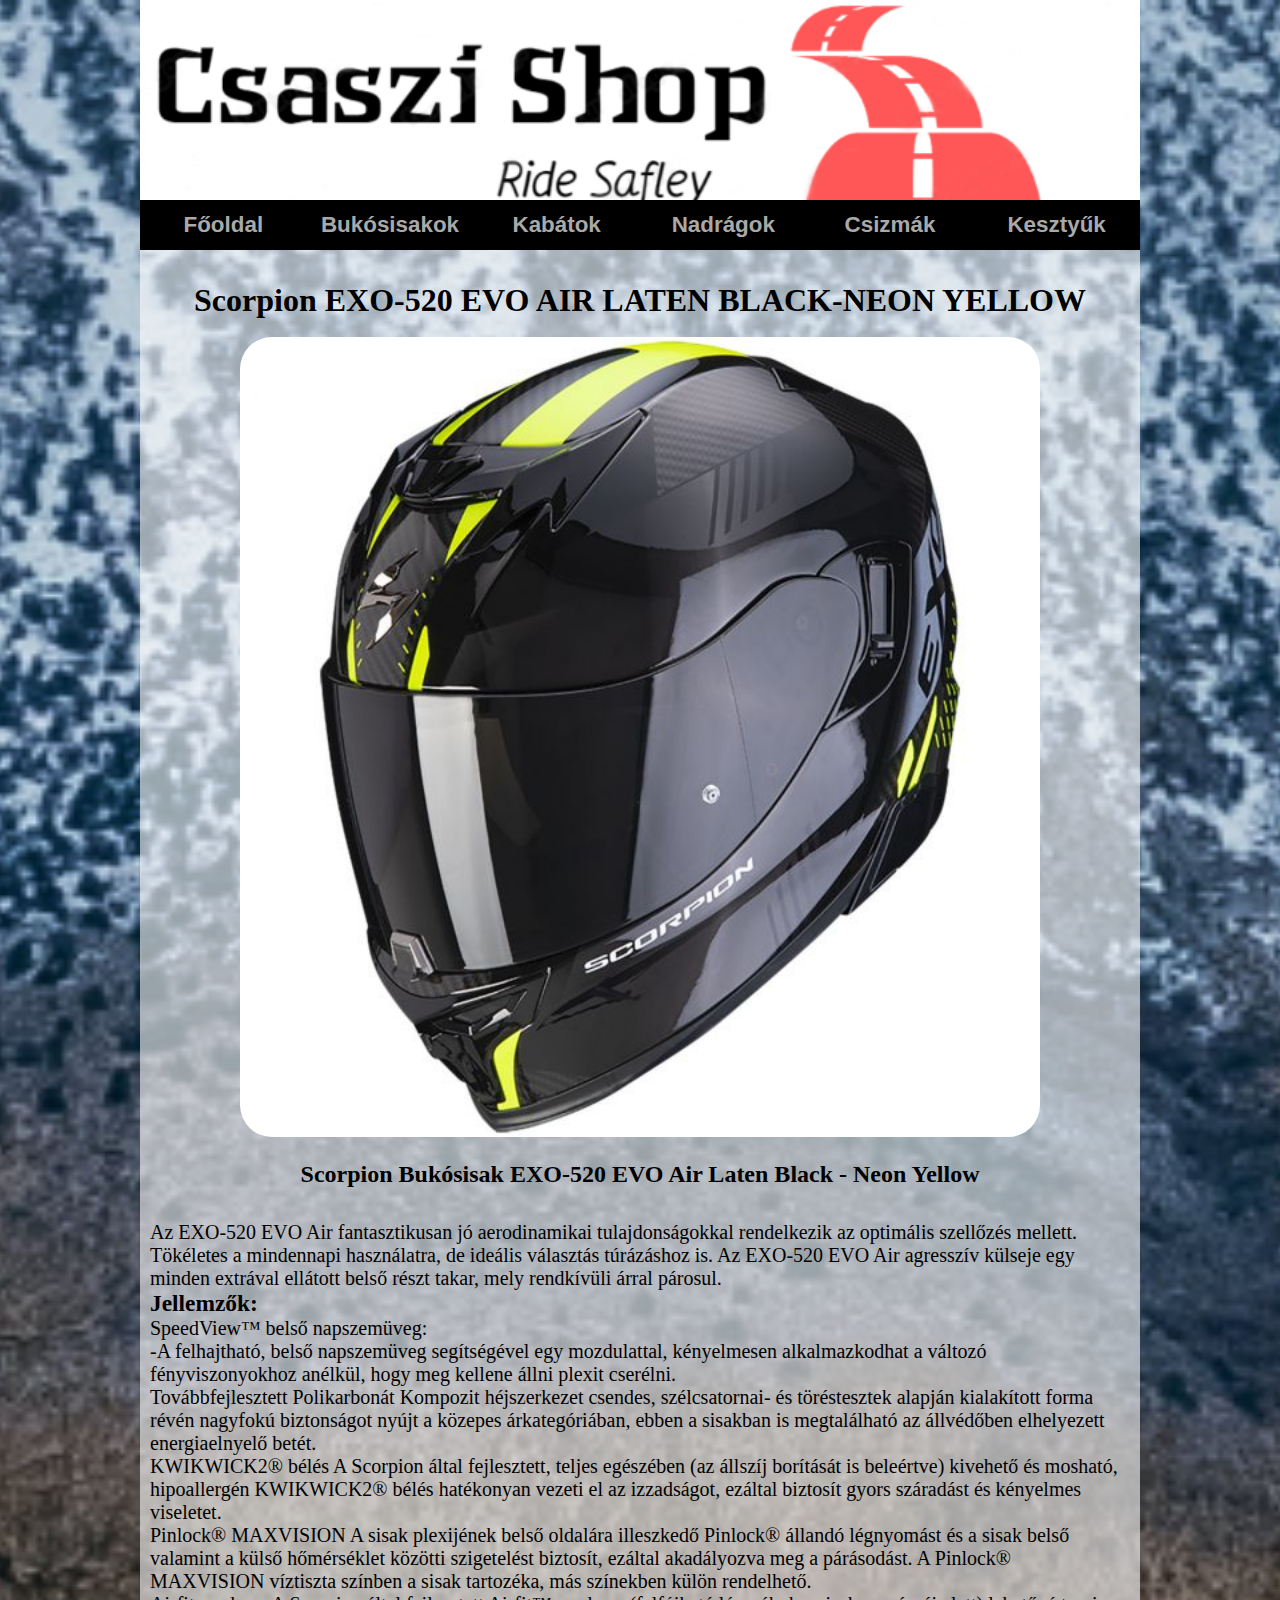
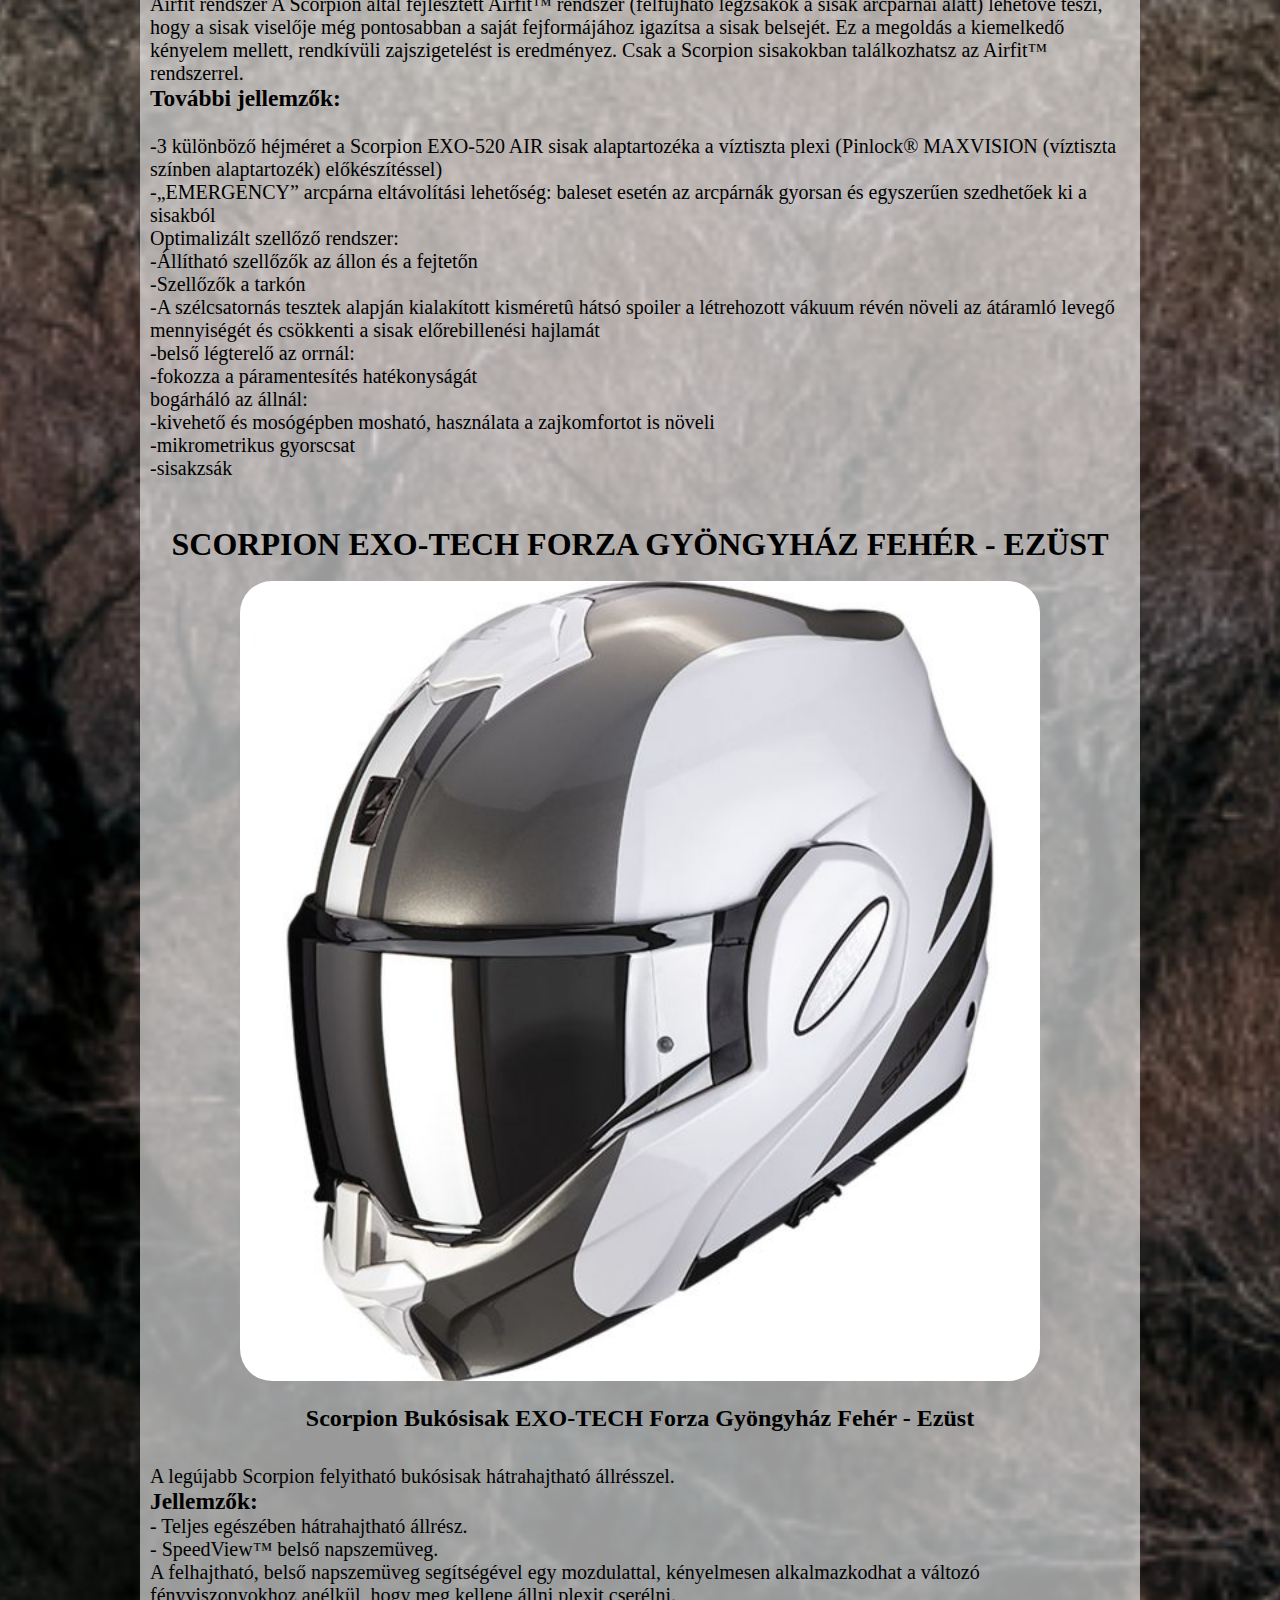
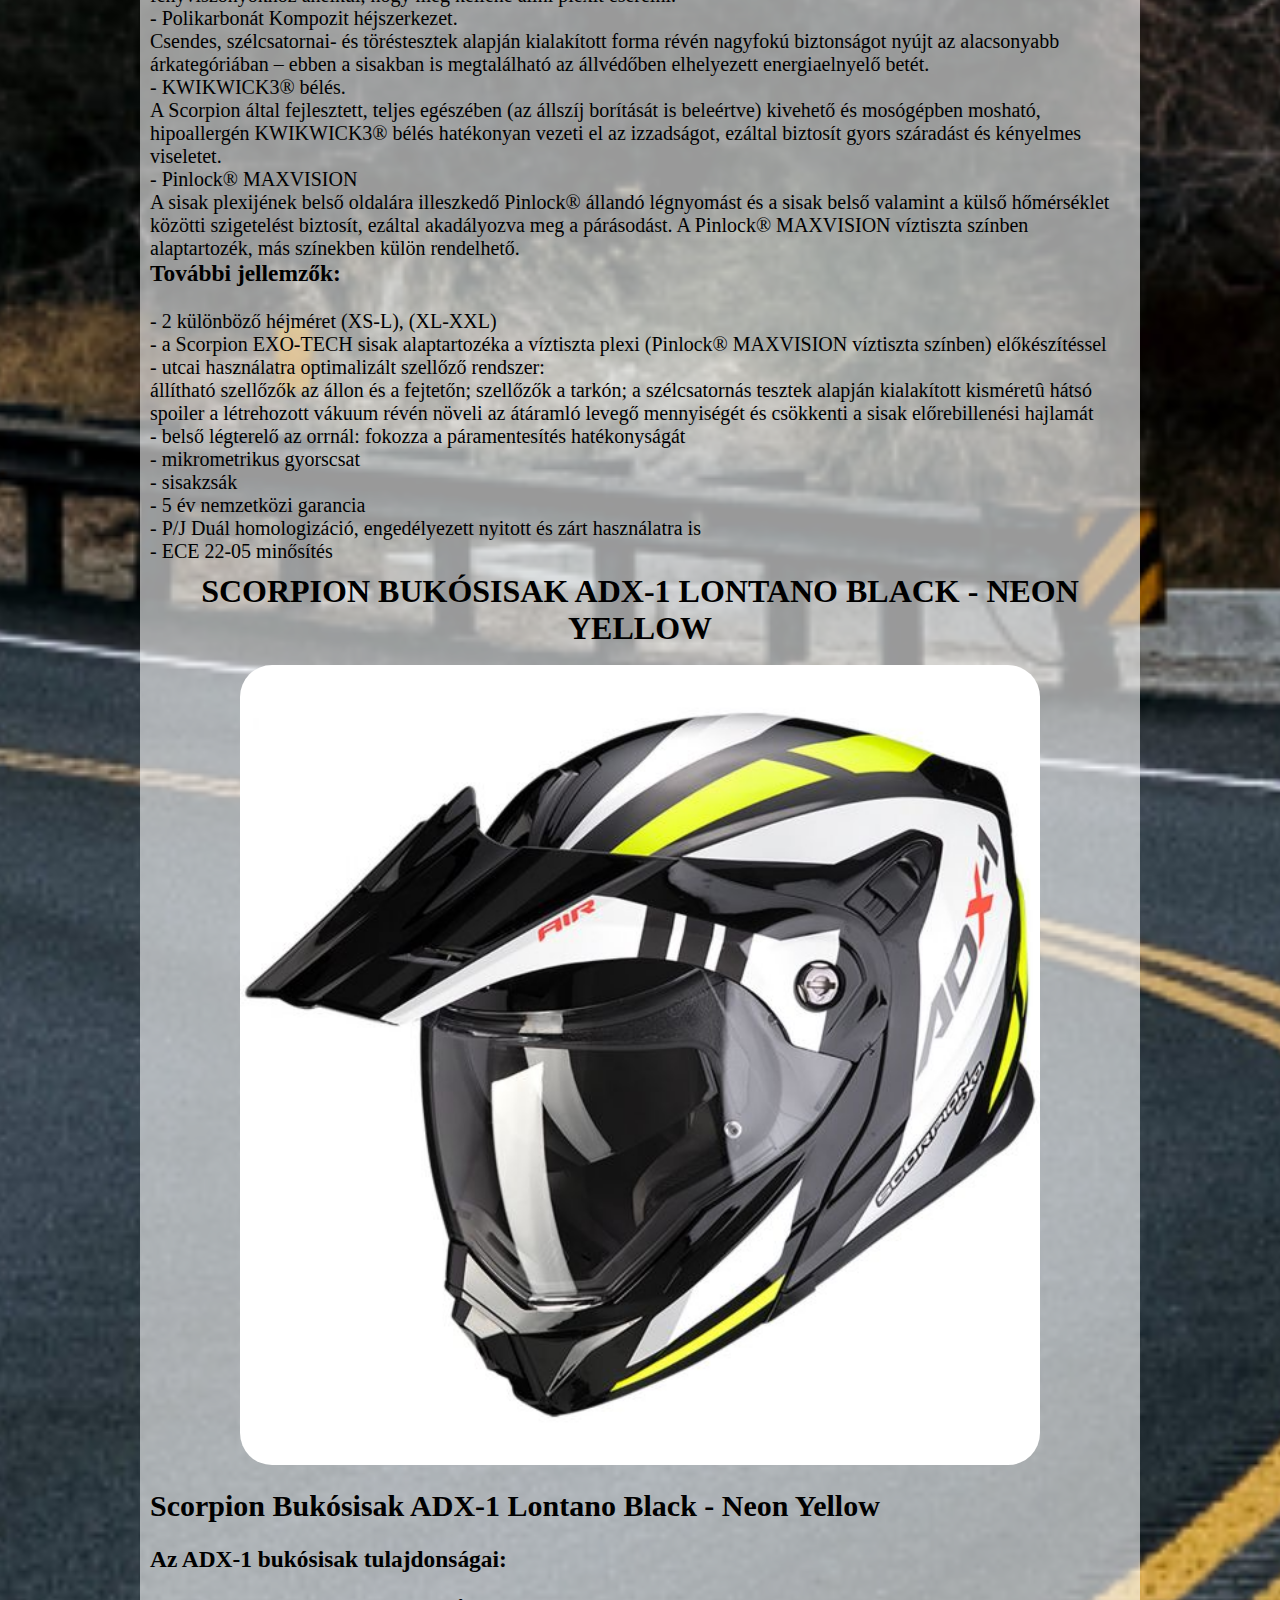
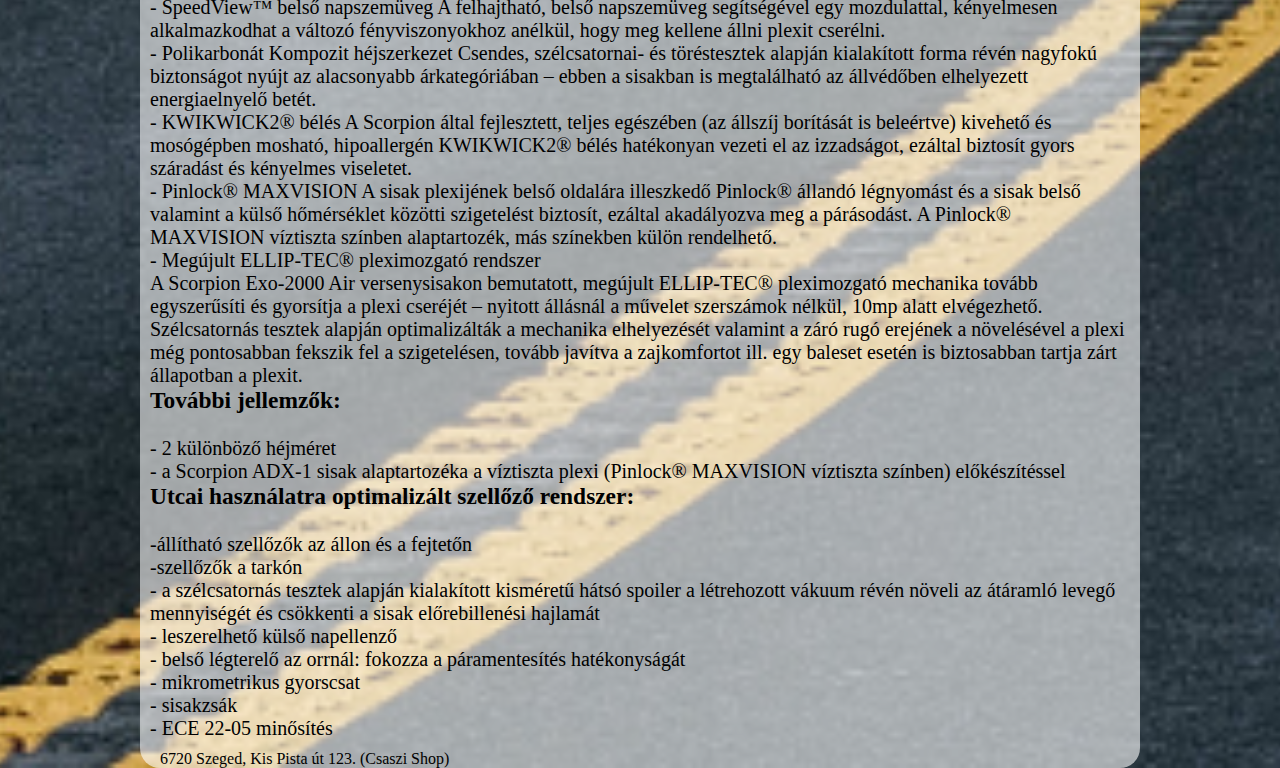
==== bukosisak.html @ 69a8b59b "Motoros ruházat_1" ====
<!DOCTYPE html>
<html lang="hu">
  <head>
    <link rel="stylesheet" href="style.css" />
    <meta charset="UTF-8" />
    <meta name="viewport" content="width=device-width, initial-scale=1.0" />
    <title>Csaszi Shop</title>
  </head>
  <header></header>
  <body>
    <main>
      <nav>
        <ul>
          <li><a href="index.html">Főoldal</a></li>
          <li><a href="bukosisak.html">Bukósisakok</a></li>
          <li><a href="kabat.html">Kabátok</a></li>
          <li><a href="nadrag.html">Nadrágok</a></li>
          <li><a href="csizma.html">Csizmák</a></li>
          <li><a href="kesztyu.html">Kesztyűk</a></li>
        </ul>
      </nav>

      <h1>Scorpion EXO-520 EVO AIR LATEN BLACK-NEON YELLOW</h1>
      <br />
      <img src="image/Scorpion exo-520 buko.jpg" alt="" class="exo520" />
      <h2>Scorpion Bukósisak EXO-520 EVO Air Laten Black - Neon Yellow</h2>
      <div class="buko1">
        <br />
        Az EXO-520 EVO Air fantasztikusan jó aerodinamikai tulajdonságokkal
        rendelkezik az optimális szellőzés mellett. Tökéletes a mindennapi
        használatra, de ideális választás túrázáshoz is. Az EXO-520 EVO Air
        agresszív külseje egy minden extrával ellátott belső részt takar, mely
        rendkívüli árral párosul.
        <h3>Jellemzők:</h3>
        SpeedView™ belső napszemüveg: <br />
        -A felhajtható, belső napszemüveg segítségével egy mozdulattal,
        kényelmesen alkalmazkodhat a változó fényviszonyokhoz anélkül, hogy meg
        kellene állni plexit cserélni.
        <br />
        Továbbfejlesztett Polikarbonát Kompozit héjszerkezet csendes,
        szélcsatornai- és töréstesztek alapján kialakított forma révén nagyfokú
        biztonságot nyújt a közepes árkategóriában, ebben a sisakban is
        megtalálható az állvédőben elhelyezett energiaelnyelő betét.
        <br />
        KWIKWICK2® bélés A Scorpion által fejlesztett, teljes egészében (az
        állszíj borítását is beleértve) kivehető és mosható, hipoallergén
        KWIKWICK2® bélés hatékonyan vezeti el az izzadságot, ezáltal biztosít
        gyors száradást és kényelmes viseletet.
        <br />
        Pinlock® MAXVISION A sisak plexijének belső oldalára illeszkedő Pinlock®
        állandó légnyomást és a sisak belső valamint a külső hőmérséklet közötti
        szigetelést biztosít, ezáltal akadályozva meg a párásodást. A Pinlock®
        MAXVISION víztiszta színben a sisak tartozéka, más színekben külön
        rendelhető.
        <br />
        Airfit rendszer A Scorpion által fejlesztett Airfit™ rendszer
        (felfújható légzsákok a sisak arcpárnái alatt) lehetővé teszi, hogy a
        sisak viselője még pontosabban a saját fejformájához igazítsa a sisak
        belsejét. Ez a megoldás a kiemelkedő kényelem mellett, rendkívüli
        zajszigetelést is eredményez. Csak a Scorpion sisakokban találkozhatsz
        az Airfit™ rendszerrel.
        <br />
        <h3>További jellemzők:</h3>
        <br />
        -3 különböző héjméret a Scorpion EXO-520 AIR sisak alaptartozéka a
        víztiszta plexi (Pinlock® MAXVISION (víztiszta színben alaptartozék)
        előkészítéssel)
        <br />
        -„EMERGENCY” arcpárna eltávolítási lehetőség: baleset esetén az
        arcpárnák gyorsan és egyszerűen szedhetőek ki a sisakból
        <br />
        Optimalizált szellőző rendszer: <br />
        -Állítható szellőzők az állon és a fejtetőn <br />
        -Szellőzők a tarkón <br />
        -A szélcsatornás tesztek alapján kialakított kisméretû hátsó spoiler a
        létrehozott vákuum révén növeli az átáramló levegő mennyiségét és
        csökkenti a sisak előrebillenési hajlamát <br />
        -belső légterelő az orrnál: <br />
        -fokozza a páramentesítés hatékonyságát <br />
        bogárháló az állnál: <br />
        -kivehető és mosógépben mosható, használata a zajkomfortot is növeli
        <br />
        -mikrometrikus gyorscsat
        <br />
        -sisakzsák
      </div>
      <br /><br />

      <h1>SCORPION EXO-TECH FORZA GYÖNGYHÁZ FEHÉR - EZÜST</h1>
      <br />
      <img
        src="image/Scorpion exo-tech forza buko.jpg"
        alt=""
        class="exo-tech"
      />
      <h2>Scorpion Bukósisak EXO-TECH Forza Gyöngyház Fehér - Ezüst</h2>
      <div class="buko2">
        <br />
        A legújabb Scorpion felyitható bukósisak hátrahajtható állrésszel.
        <h3>Jellemzők:</h3>
        - Teljes egészében hátrahajtható állrész.
        <br />
        - SpeedView™ belső napszemüveg.
        <br />
        A felhajtható, belső napszemüveg segítségével egy mozdulattal,
        kényelmesen alkalmazkodhat a változó fényviszonyokhoz anélkül, hogy meg
        kellene állni plexit cserélni.
        <br />
        - Polikarbonát Kompozit héjszerkezet.
        <br />
        Csendes, szélcsatornai- és töréstesztek alapján kialakított forma révén
        nagyfokú biztonságot nyújt az alacsonyabb árkategóriában – ebben a
        sisakban is megtalálható az állvédőben elhelyezett energiaelnyelő betét.
        <br />
        - KWIKWICK3® bélés.
        <br />
        A Scorpion által fejlesztett, teljes egészében (az állszíj borítását is
        beleértve) kivehető és mosógépben mosható, hipoallergén KWIKWICK3® bélés
        hatékonyan vezeti el az izzadságot, ezáltal biztosít gyors száradást és
        kényelmes viseletet.
        <br />
        - Pinlock® MAXVISION
        <br />
        A sisak plexijének belső oldalára illeszkedő Pinlock® állandó légnyomást
        és a sisak belső valamint a külső hőmérséklet közötti szigetelést
        biztosít, ezáltal akadályozva meg a párásodást. A Pinlock® MAXVISION
        víztiszta színben alaptartozék, más színekben külön rendelhető.
        <br />
        <h3>További jellemzők:</h3>
        <br />
        - 2 különböző héjméret (XS-L), (XL-XXL)
        <br />
        - a Scorpion EXO-TECH sisak alaptartozéka a víztiszta plexi (Pinlock®
        MAXVISION víztiszta színben) előkészítéssel
        <br />
        - utcai használatra optimalizált szellőző rendszer:
        <br />
        állítható szellőzők az állon és a fejtetőn; szellőzők a tarkón; a
        szélcsatornás tesztek alapján kialakított kisméretû hátsó spoiler a
        létrehozott vákuum révén növeli az átáramló levegő mennyiségét és
        csökkenti a sisak előrebillenési hajlamát
        <br />
        - belső légterelő az orrnál: fokozza a páramentesítés hatékonyságát
        <br />
        - mikrometrikus gyorscsat
        <br />
        - sisakzsák
        <br />
        - 5 év nemzetközi garancia
        <br />
        - P/J Duál homologizáció, engedélyezett nyitott és zárt használatra is
        <br />
        - ECE 22-05 minősítés
      </div>

      <h1>SCORPION BUKÓSISAK ADX-1 LONTANO BLACK - NEON YELLOW</h1>
      <br />
      <img src="image/Scorpion adx-1 buko.jpg" alt="" class="adx-1" />
      <div class="buko3">
        <h2>Scorpion Bukósisak ADX-1 Lontano Black - Neon Yellow</h2>
        <br />
        <h3>Az ADX-1 bukósisak tulajdonságai:</h3>
        <br />
        - SpeedView™ belső napszemüveg A felhajtható, belső napszemüveg
        segítségével egy mozdulattal, kényelmesen alkalmazkodhat a változó
        fényviszonyokhoz anélkül, hogy meg kellene állni plexit cserélni.
        <br />
        - Polikarbonát Kompozit héjszerkezet Csendes, szélcsatornai- és
        töréstesztek alapján kialakított forma révén nagyfokú biztonságot nyújt
        az alacsonyabb árkategóriában – ebben a sisakban is megtalálható az
        állvédőben elhelyezett energiaelnyelő betét.
        <br />
        - KWIKWICK2® bélés A Scorpion által fejlesztett, teljes egészében (az
        állszíj borítását is beleértve) kivehető és mosógépben mosható,
        hipoallergén KWIKWICK2® bélés hatékonyan vezeti el az izzadságot,
        ezáltal biztosít gyors száradást és kényelmes viseletet.
        <br />
        - Pinlock® MAXVISION A sisak plexijének belső oldalára illeszkedő
        Pinlock® állandó légnyomást és a sisak belső valamint a külső
        hőmérséklet közötti szigetelést biztosít, ezáltal akadályozva meg a
        párásodást. A Pinlock® MAXVISION víztiszta színben alaptartozék, más
        színekben külön rendelhető.
        <br />
        - Megújult ELLIP-TEC® pleximozgató rendszer
        <br />
        A Scorpion Exo-2000 Air versenysisakon bemutatott, megújult ELLIP-TEC®
        pleximozgató mechanika tovább egyszerűsíti és gyorsítja a plexi cseréjét
        – nyitott állásnál a művelet szerszámok nélkül, 10mp alatt elvégezhető.
        Szélcsatornás tesztek alapján optimalizálták a mechanika elhelyezését
        valamint a záró rugó erejének a növelésével a plexi még pontosabban
        fekszik fel a szigetelésen, tovább javítva a zajkomfortot ill. egy
        baleset esetén is biztosabban tartja zárt állapotban a plexit.
        <br />
        <h3>További jellemzők:</h3>
        <br />
        - 2 különböző héjméret
        <br />
        - a Scorpion ADX-1 sisak alaptartozéka a víztiszta plexi (Pinlock®
        MAXVISION víztiszta színben) előkészítéssel
        <br />
        <h3>Utcai használatra optimalizált szellőző rendszer:</h3>
        <br />
        -állítható szellőzők az állon és a fejtetőn
        <br />
        -szellőzők a tarkón
        <br />
        - a szélcsatornás tesztek alapján kialakított kisméretű hátsó spoiler a
        létrehozott vákuum révén növeli az átáramló levegő mennyiségét és
        csökkenti a sisak előrebillenési hajlamát
        <br />
        - leszerelhető külső napellenző
        <br />
        - belső légterelő az orrnál: fokozza a páramentesítés hatékonyságát
        <br />
        - mikrometrikus gyorscsat
        <br />
        - sisakzsák
        <br />
        - ECE 22-05 minősítés
      </div>
    </main>
    <footer>6720 Szeged, Kis Pista út 123. (Csaszi Shop)</footer>
    <script src="script.js"></script>
  </body>
</html>
---- style.css ----
*{
    padding: 0;
    margin: 0;
}

/*Főoldal*/

html{
    background-image: url(image/hatter.jpg);
    background-repeat: no-repeat;
    background-size: cover;
    background-position: center;
    display: block;
}
header{
    background-image: url(image/Logo.png);
    background-repeat: no-repeat;
    background-size: cover;
    background-position: center;
    height: 200px;
    width: 100%;
}
body{
    width: 1000px;
    height: 100%;
    margin: auto;
    background-color: rgba(999, 999, 999, 0.6);
    border-radius: 20px;
}
nav{
    height: 50px;
    background-color: black;
    margin-bottom: 2rem;
}
nav ul{
    list-style: none;
    width: 1000px;
    height: 100%;
    display: flex;
    justify-content: space-around;
    
}
nav ul li{
    display: flex;
    justify-content: center;
    align-items: center;
    width: 166px;
}
nav ul li a{
    color: darkgray;
    font-size: 1.4rem;
    font-weight: bold;
    font-family: 'Franklin Gothic Medium', 'Arial Narrow', Arial, sans-serif;
    text-decoration: none;
}
nav ul li a:hover{
    color: crimson;
    text-decoration: underline;
    font-size: 1.5rem;
}
main{
    text-align: center;
}
div{
    margin: 10px;
    font-size: 20px;
}
.telefon{
    color: red;
}
footer{
    margin: auto 20px;
}

h2{
    margin-top: 20px;
}


/*Szerencse kerék*/
.szerencse{
    height: 25rem;
    display: flex;
    justify-content: center;
}
.kerek{
    display: flex;
    justify-content: center
}


/*Bukósisakok*/
.buko1, .buko2, .buko3{
    display: content;
    text-align: left;
}
.exo520, .exo-tech, .adx-1{
    width: 80%;
    border-radius: 2rem;
}

/*Kabátok*/


/*Nadrágok*/


/*Csizmák*/


/*Kesztyűk*/



/*
@media(max-width:1000px) {
    html{
        max-width: 800px;
    }
}
@media(max-width:500px) {
    html{
        max-width: 400px;
    }
    
}
@media(max-width:300px) {
    html{
        max-width: 250px;
    }
}
*/
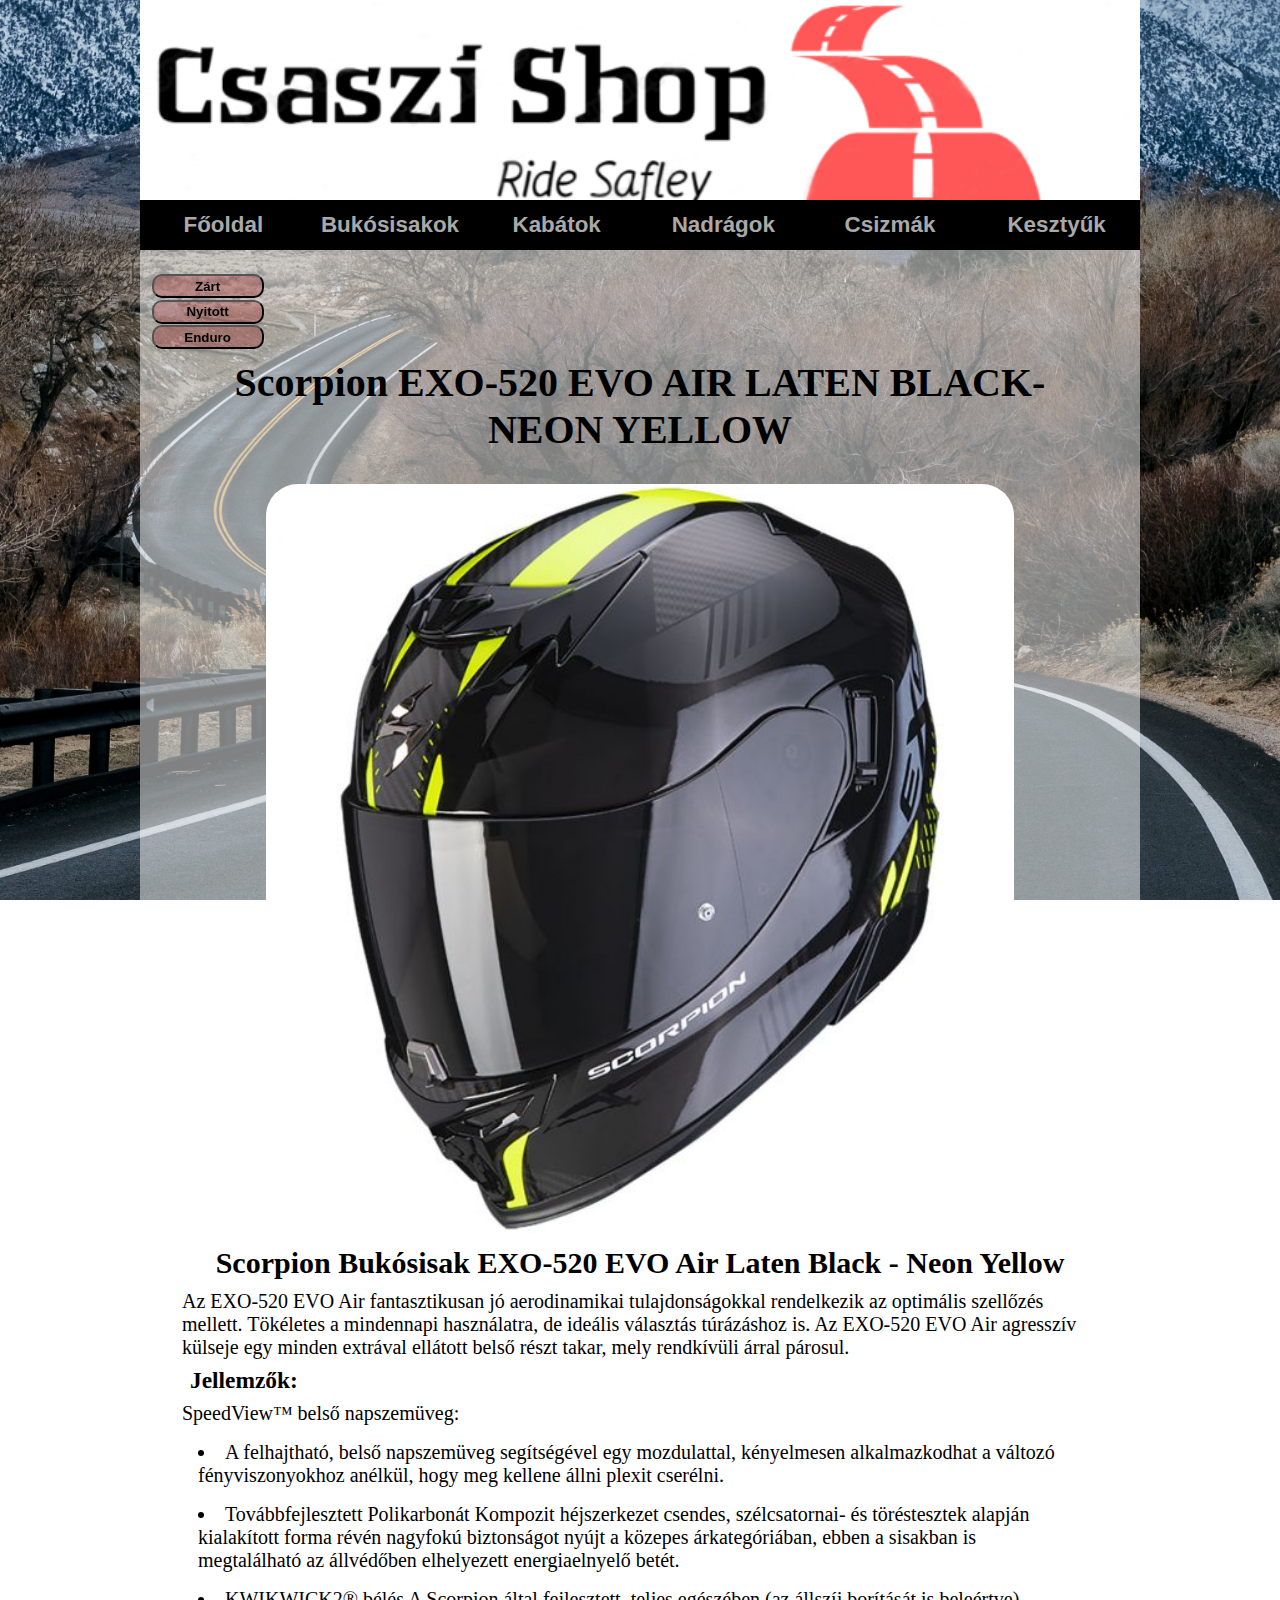
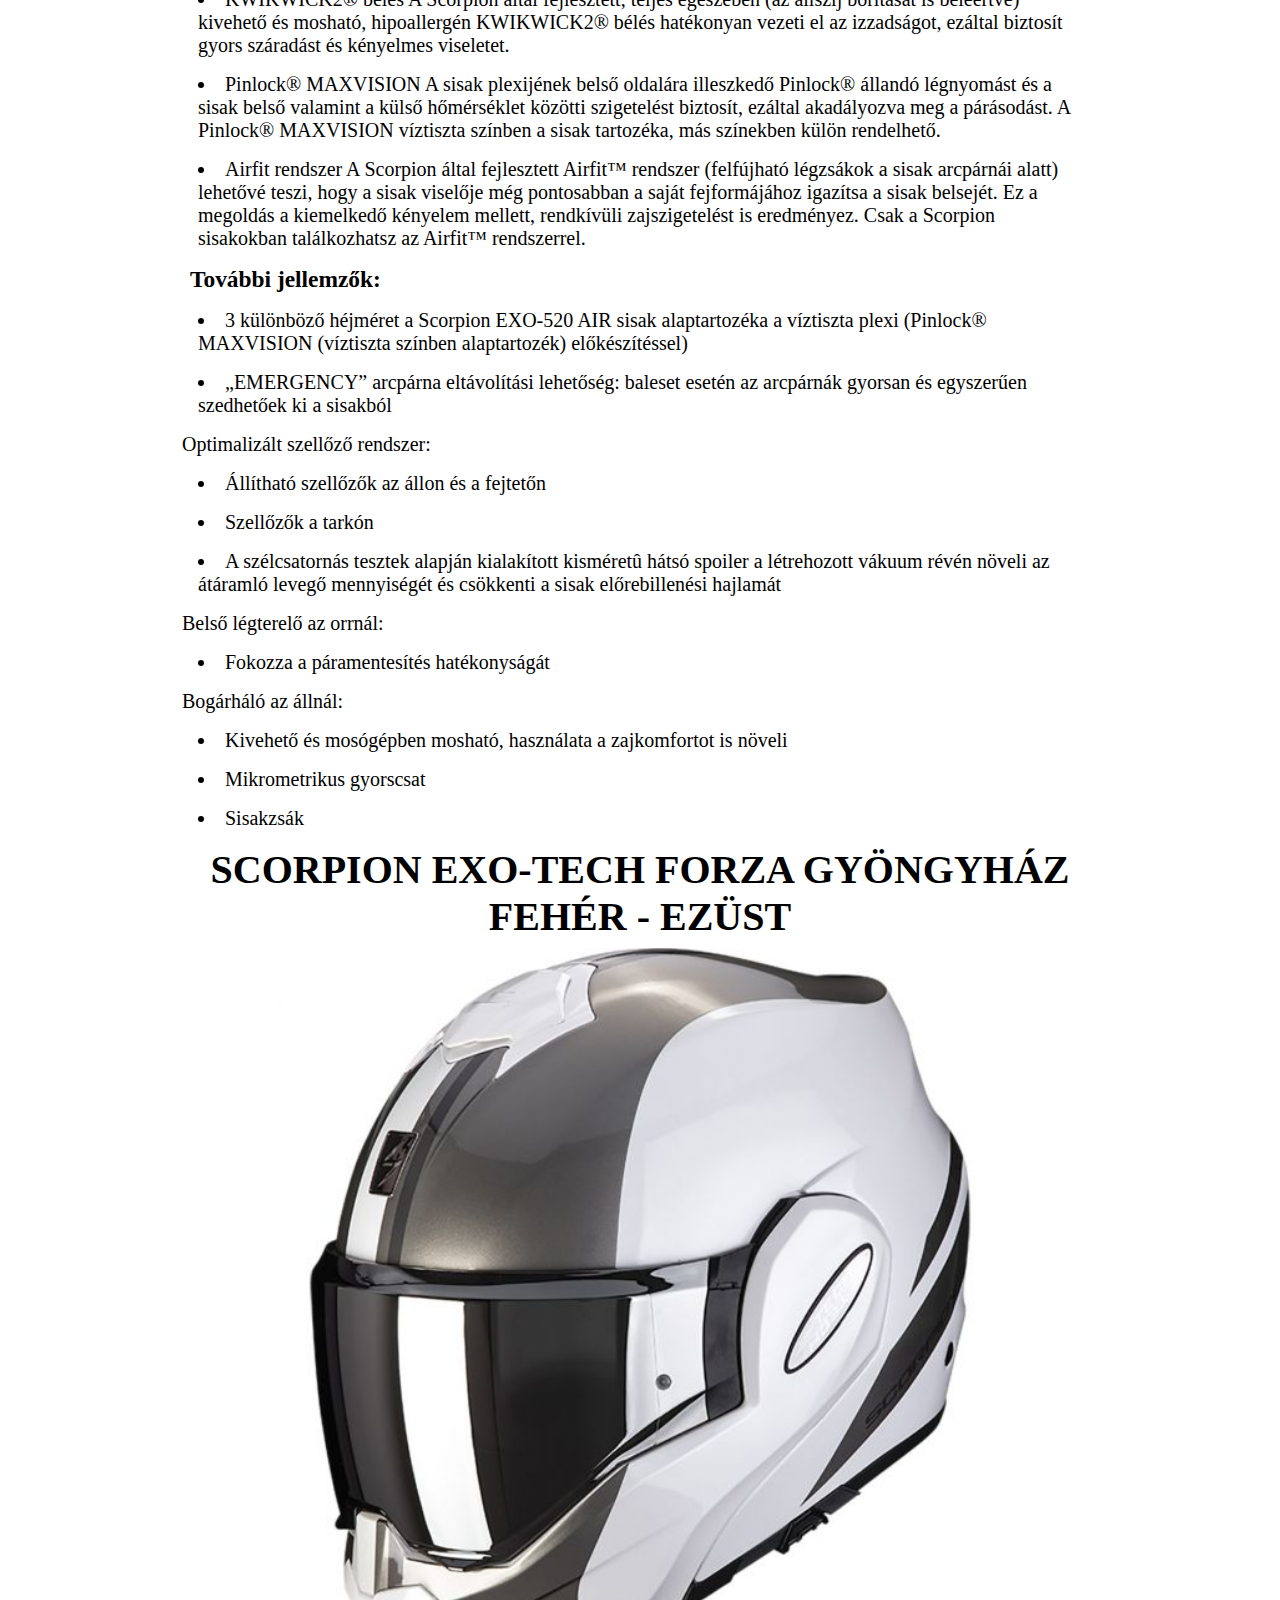
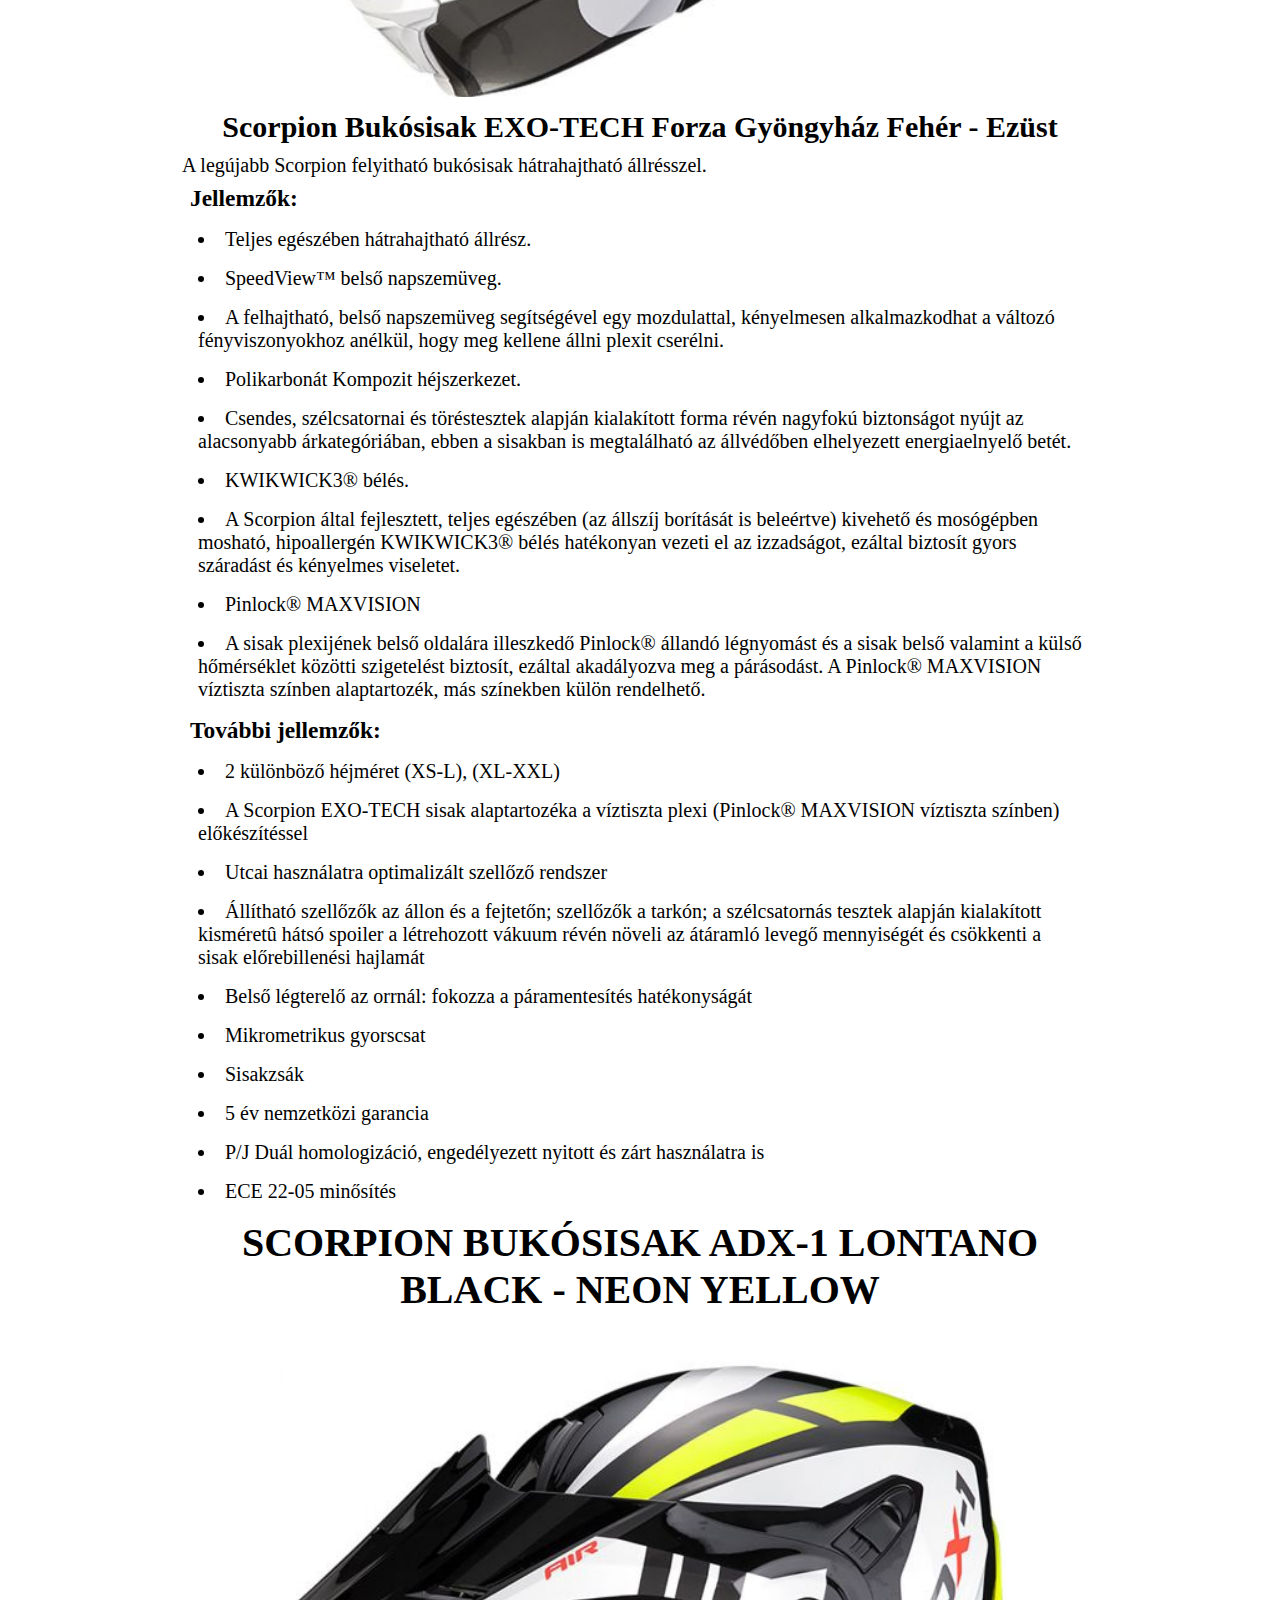
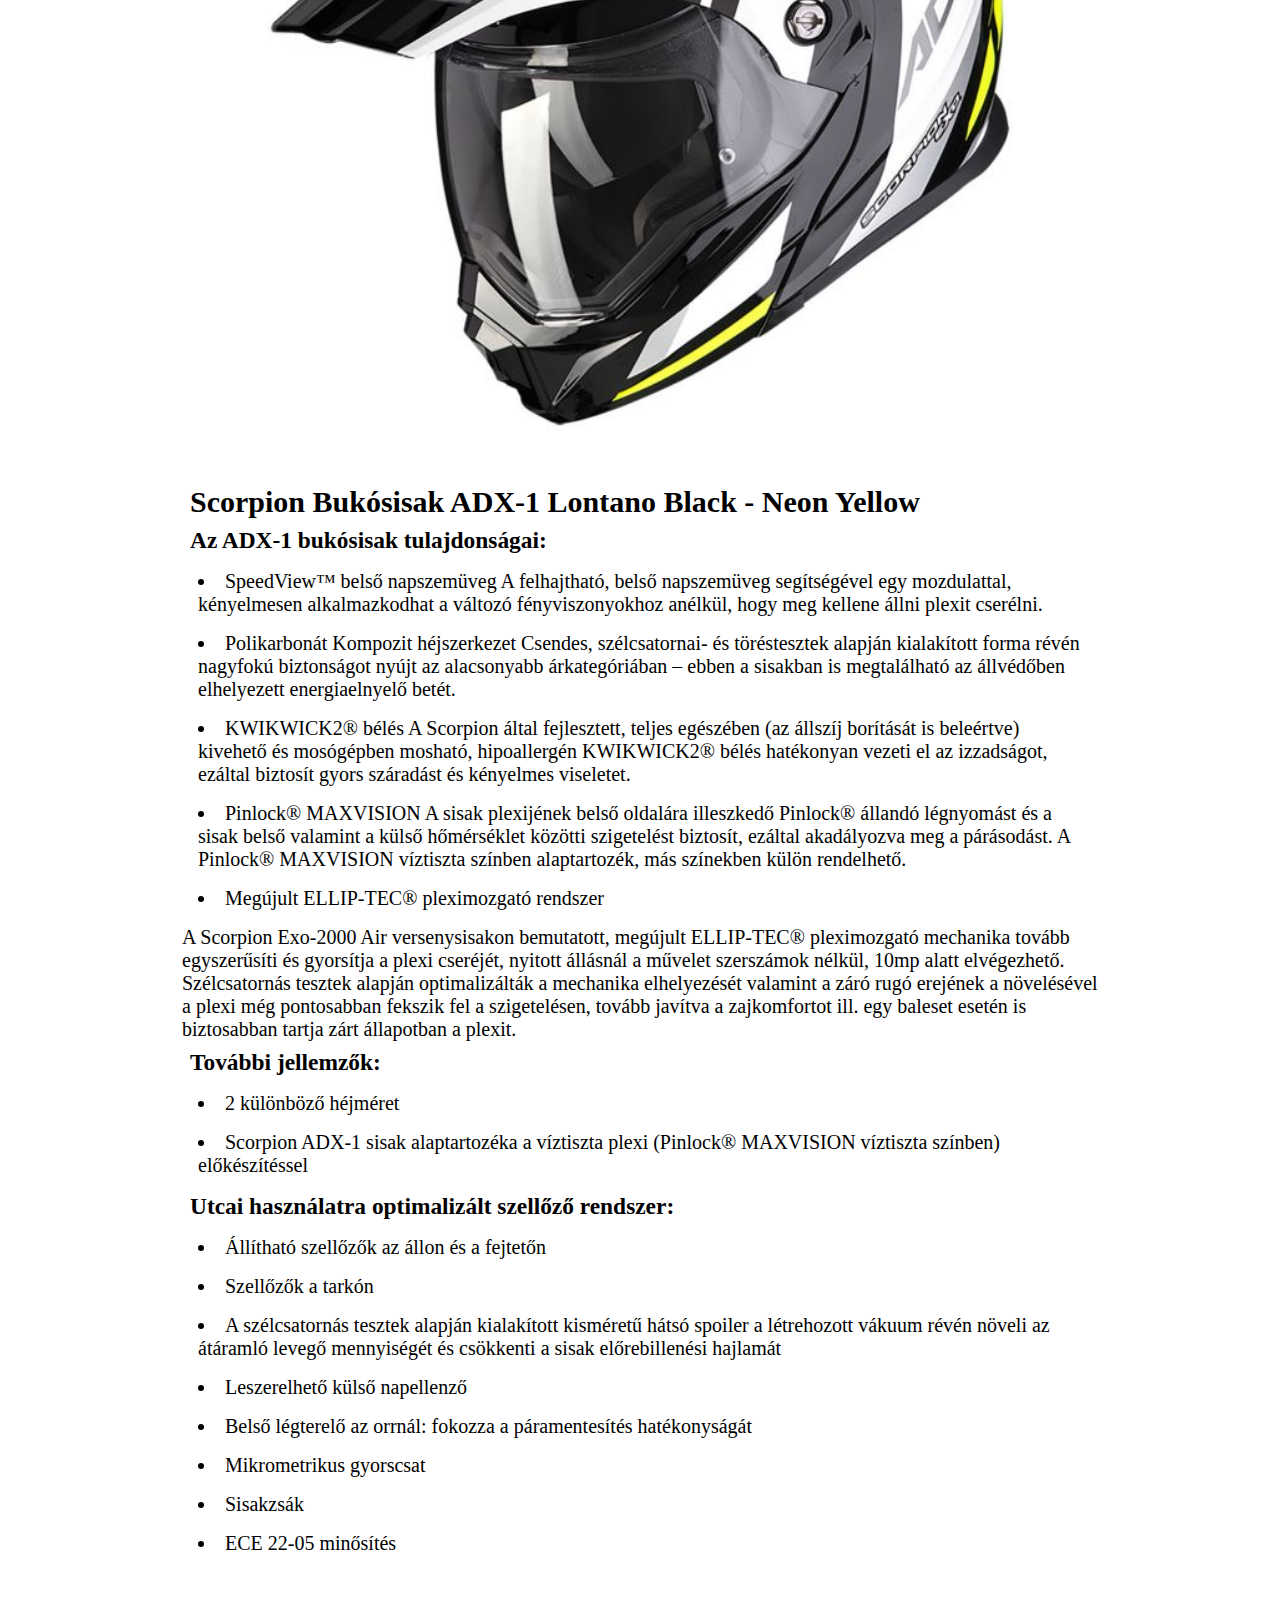
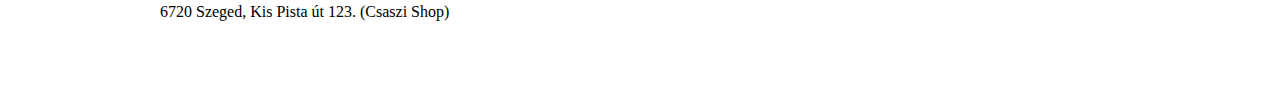
==== commit ad5fa1ea: "modified:   bukosisak.html" ====
--- a/bukosisak.html
+++ b/bukosisak.html
@@ -19,75 +19,75 @@
           <li><a href="kesztyu.html">Kesztyűk</a></li>
         </ul>
       </nav>
-
-      <h1>Scorpion EXO-520 EVO AIR LATEN BLACK-NEON YELLOW</h1>
+      <div class="tipus">
+      <button class="zart"><a href="#zart">Zárt</a></button>
+      <button class="nyitott"><a href="#nyitott">Nyitott</a></button>
+      <button class="adv"><a href="#adv">Enduro</a></button>
+    </div>
+      <div class="bukoMain">
+      <h1 id="zart">Scorpion EXO-520 EVO AIR LATEN BLACK-NEON YELLOW</h1>
       <br />
       <img src="image/Scorpion exo-520 buko.jpg" alt="" class="exo520" />
       <h2>Scorpion Bukósisak EXO-520 EVO Air Laten Black - Neon Yellow</h2>
       <div class="buko1">
-        <br />
         Az EXO-520 EVO Air fantasztikusan jó aerodinamikai tulajdonságokkal
         rendelkezik az optimális szellőzés mellett. Tökéletes a mindennapi
         használatra, de ideális választás túrázáshoz is. Az EXO-520 EVO Air
         agresszív külseje egy minden extrával ellátott belső részt takar, mely
         rendkívüli árral párosul.
         <h3>Jellemzők:</h3>
-        SpeedView™ belső napszemüveg: <br />
-        -A felhajtható, belső napszemüveg segítségével egy mozdulattal,
+        SpeedView™ belső napszemüveg:
+        <ul>
+        <li>A felhajtható, belső napszemüveg segítségével egy mozdulattal,
         kényelmesen alkalmazkodhat a változó fényviszonyokhoz anélkül, hogy meg
-        kellene állni plexit cserélni.
-        <br />
-        Továbbfejlesztett Polikarbonát Kompozit héjszerkezet csendes,
+        kellene állni plexit cserélni.</li>
+        <li>Továbbfejlesztett Polikarbonát Kompozit héjszerkezet csendes,
         szélcsatornai- és töréstesztek alapján kialakított forma révén nagyfokú
         biztonságot nyújt a közepes árkategóriában, ebben a sisakban is
-        megtalálható az állvédőben elhelyezett energiaelnyelő betét.
-        <br />
-        KWIKWICK2® bélés A Scorpion által fejlesztett, teljes egészében (az
+        megtalálható az állvédőben elhelyezett energiaelnyelő betét.</li>
+        <li>KWIKWICK2® bélés A Scorpion által fejlesztett, teljes egészében (az
         állszíj borítását is beleértve) kivehető és mosható, hipoallergén
         KWIKWICK2® bélés hatékonyan vezeti el az izzadságot, ezáltal biztosít
-        gyors száradást és kényelmes viseletet.
-        <br />
-        Pinlock® MAXVISION A sisak plexijének belső oldalára illeszkedő Pinlock®
+        gyors száradást és kényelmes viseletet.</li>
+        <li>Pinlock® MAXVISION A sisak plexijének belső oldalára illeszkedő Pinlock®
         állandó légnyomást és a sisak belső valamint a külső hőmérséklet közötti
         szigetelést biztosít, ezáltal akadályozva meg a párásodást. A Pinlock®
         MAXVISION víztiszta színben a sisak tartozéka, más színekben külön
-        rendelhető.
-        <br />
-        Airfit rendszer A Scorpion által fejlesztett Airfit™ rendszer
+        rendelhető.</li>
+        <li>Airfit rendszer A Scorpion által fejlesztett Airfit™ rendszer
         (felfújható légzsákok a sisak arcpárnái alatt) lehetővé teszi, hogy a
         sisak viselője még pontosabban a saját fejformájához igazítsa a sisak
         belsejét. Ez a megoldás a kiemelkedő kényelem mellett, rendkívüli
         zajszigetelést is eredményez. Csak a Scorpion sisakokban találkozhatsz
-        az Airfit™ rendszerrel.
-        <br />
+        az Airfit™ rendszerrel.</li>
+      </ul>
         <h3>További jellemzők:</h3>
-        <br />
-        -3 különböző héjméret a Scorpion EXO-520 AIR sisak alaptartozéka a
+        <ul>
+        <li>3 különböző héjméret a Scorpion EXO-520 AIR sisak alaptartozéka a
         víztiszta plexi (Pinlock® MAXVISION (víztiszta színben alaptartozék)
-        előkészítéssel)
-        <br />
-        -„EMERGENCY” arcpárna eltávolítási lehetőség: baleset esetén az
-        arcpárnák gyorsan és egyszerűen szedhetőek ki a sisakból
-        <br />
-        Optimalizált szellőző rendszer: <br />
-        -Állítható szellőzők az állon és a fejtetőn <br />
-        -Szellőzők a tarkón <br />
-        -A szélcsatornás tesztek alapján kialakított kisméretû hátsó spoiler a
+        előkészítéssel)</li>
+        <li>„EMERGENCY” arcpárna eltávolítási lehetőség: baleset esetén az
+        arcpárnák gyorsan és egyszerűen szedhetőek ki a sisakból</li>
+        </ul>
+        Optimalizált szellőző rendszer:
+        <ul>
+        <li>Állítható szellőzők az állon és a fejtetőn</li>
+        <li>Szellőzők a tarkón</li>
+        <li>A szélcsatornás tesztek alapján kialakított kisméretû hátsó spoiler a
         létrehozott vákuum révén növeli az átáramló levegő mennyiségét és
-        csökkenti a sisak előrebillenési hajlamát <br />
-        -belső légterelő az orrnál: <br />
-        -fokozza a páramentesítés hatékonyságát <br />
-        bogárháló az állnál: <br />
-        -kivehető és mosógépben mosható, használata a zajkomfortot is növeli
-        <br />
-        -mikrometrikus gyorscsat
-        <br />
-        -sisakzsák
+        csökkenti a sisak előrebillenési hajlamát</li>
+        Belső légterelő az orrnál: 
+        <li>Fokozza a páramentesítés hatékonyságát</li>
+        </ul>
+        Bogárháló az állnál:
+        <ul>
+        <li>Kivehető és mosógépben mosható, használata a zajkomfortot is növeli</li>
+        <li>Mikrometrikus gyorscsat</li>
+        <li>Sisakzsák</li>
+      </ul>
       </div>
-      <br /><br />
 
-      <h1>SCORPION EXO-TECH FORZA GYÖNGYHÁZ FEHÉR - EZÜST</h1>
-      <br />
+      <h1 id="nyitott">SCORPION EXO-TECH FORZA GYÖNGYHÁZ FEHÉR - EZÜST</h1>
       <img
         src="image/Scorpion exo-tech forza buko.jpg"
         alt=""
@@ -95,129 +95,99 @@
       />
       <h2>Scorpion Bukósisak EXO-TECH Forza Gyöngyház Fehér - Ezüst</h2>
       <div class="buko2">
-        <br />
         A legújabb Scorpion felyitható bukósisak hátrahajtható állrésszel.
         <h3>Jellemzők:</h3>
-        - Teljes egészében hátrahajtható állrész.
-        <br />
-        - SpeedView™ belső napszemüveg.
-        <br />
-        A felhajtható, belső napszemüveg segítségével egy mozdulattal,
+        <ul>
+        <li>Teljes egészében hátrahajtható állrész.</li>
+        <li>SpeedView™ belső napszemüveg.</li>
+        <li>A felhajtható, belső napszemüveg segítségével egy mozdulattal,
         kényelmesen alkalmazkodhat a változó fényviszonyokhoz anélkül, hogy meg
-        kellene állni plexit cserélni.
-        <br />
-        - Polikarbonát Kompozit héjszerkezet.
-        <br />
-        Csendes, szélcsatornai- és töréstesztek alapján kialakított forma révén
-        nagyfokú biztonságot nyújt az alacsonyabb árkategóriában – ebben a
-        sisakban is megtalálható az állvédőben elhelyezett energiaelnyelő betét.
-        <br />
-        - KWIKWICK3® bélés.
-        <br />
-        A Scorpion által fejlesztett, teljes egészében (az állszíj borítását is
+        kellene állni plexit cserélni.</li>
+        <li>Polikarbonát Kompozit héjszerkezet.</li>
+        <li>Csendes, szélcsatornai és töréstesztek alapján kialakított forma révén
+        nagyfokú biztonságot nyújt az alacsonyabb árkategóriában, ebben a
+        sisakban is megtalálható az állvédőben elhelyezett energiaelnyelő betét.</li>
+        <li>KWIKWICK3® bélés.</li>
+        <li>A Scorpion által fejlesztett, teljes egészében (az állszíj borítását is
         beleértve) kivehető és mosógépben mosható, hipoallergén KWIKWICK3® bélés
         hatékonyan vezeti el az izzadságot, ezáltal biztosít gyors száradást és
-        kényelmes viseletet.
-        <br />
-        - Pinlock® MAXVISION
-        <br />
-        A sisak plexijének belső oldalára illeszkedő Pinlock® állandó légnyomást
+        kényelmes viseletet.</li>
+        <li>Pinlock® MAXVISION</li>
+        <li>A sisak plexijének belső oldalára illeszkedő Pinlock® állandó légnyomást
         és a sisak belső valamint a külső hőmérséklet közötti szigetelést
         biztosít, ezáltal akadályozva meg a párásodást. A Pinlock® MAXVISION
-        víztiszta színben alaptartozék, más színekben külön rendelhető.
-        <br />
+        víztiszta színben alaptartozék, más színekben külön rendelhető.</li>
+        </ul>
         <h3>További jellemzők:</h3>
-        <br />
-        - 2 különböző héjméret (XS-L), (XL-XXL)
-        <br />
-        - a Scorpion EXO-TECH sisak alaptartozéka a víztiszta plexi (Pinlock®
-        MAXVISION víztiszta színben) előkészítéssel
-        <br />
-        - utcai használatra optimalizált szellőző rendszer:
-        <br />
-        állítható szellőzők az állon és a fejtetőn; szellőzők a tarkón; a
+        <ul>
+        <li>2 különböző héjméret (XS-L), (XL-XXL)</li>
+        <li>A Scorpion EXO-TECH sisak alaptartozéka a víztiszta plexi (Pinlock®
+        MAXVISION víztiszta színben) előkészítéssel</li>
+        <li>Utcai használatra optimalizált szellőző rendszer</li>
+        <li>Állítható szellőzők az állon és a fejtetőn; szellőzők a tarkón; a
         szélcsatornás tesztek alapján kialakított kisméretû hátsó spoiler a
         létrehozott vákuum révén növeli az átáramló levegő mennyiségét és
-        csökkenti a sisak előrebillenési hajlamát
-        <br />
-        - belső légterelő az orrnál: fokozza a páramentesítés hatékonyságát
-        <br />
-        - mikrometrikus gyorscsat
-        <br />
-        - sisakzsák
-        <br />
-        - 5 év nemzetközi garancia
-        <br />
-        - P/J Duál homologizáció, engedélyezett nyitott és zárt használatra is
-        <br />
-        - ECE 22-05 minősítés
+        csökkenti a sisak előrebillenési hajlamát</li>
+        <li>Belső légterelő az orrnál: fokozza a páramentesítés hatékonyságát</li>
+        <li>Mikrometrikus gyorscsat</li>
+        <li>Sisakzsák</li>
+        <li>5 év nemzetközi garancia</li>
+        <li>P/J Duál homologizáció, engedélyezett nyitott és zárt használatra is</li>
+        <li>ECE 22-05 minősítés</li>
+      </ul>
       </div>
 
-      <h1>SCORPION BUKÓSISAK ADX-1 LONTANO BLACK - NEON YELLOW</h1>
-      <br />
+      <h1 id="adv">SCORPION BUKÓSISAK ADX-1 LONTANO BLACK - NEON YELLOW</h1>
       <img src="image/Scorpion adx-1 buko.jpg" alt="" class="adx-1" />
       <div class="buko3">
         <h2>Scorpion Bukósisak ADX-1 Lontano Black - Neon Yellow</h2>
-        <br />
         <h3>Az ADX-1 bukósisak tulajdonságai:</h3>
-        <br />
-        - SpeedView™ belső napszemüveg A felhajtható, belső napszemüveg
+        <ul>
+        <li>SpeedView™ belső napszemüveg A felhajtható, belső napszemüveg
         segítségével egy mozdulattal, kényelmesen alkalmazkodhat a változó
-        fényviszonyokhoz anélkül, hogy meg kellene állni plexit cserélni.
-        <br />
-        - Polikarbonát Kompozit héjszerkezet Csendes, szélcsatornai- és
+        fényviszonyokhoz anélkül, hogy meg kellene állni plexit cserélni.</li>
+        <li>Polikarbonát Kompozit héjszerkezet Csendes, szélcsatornai- és
         töréstesztek alapján kialakított forma révén nagyfokú biztonságot nyújt
         az alacsonyabb árkategóriában – ebben a sisakban is megtalálható az
-        állvédőben elhelyezett energiaelnyelő betét.
-        <br />
-        - KWIKWICK2® bélés A Scorpion által fejlesztett, teljes egészében (az
+        állvédőben elhelyezett energiaelnyelő betét.</li>
+        <li>KWIKWICK2® bélés A Scorpion által fejlesztett, teljes egészében (az
         állszíj borítását is beleértve) kivehető és mosógépben mosható,
         hipoallergén KWIKWICK2® bélés hatékonyan vezeti el az izzadságot,
-        ezáltal biztosít gyors száradást és kényelmes viseletet.
-        <br />
-        - Pinlock® MAXVISION A sisak plexijének belső oldalára illeszkedő
+        ezáltal biztosít gyors száradást és kényelmes viseletet.</li>
+        <li>Pinlock® MAXVISION A sisak plexijének belső oldalára illeszkedő
         Pinlock® állandó légnyomást és a sisak belső valamint a külső
         hőmérséklet közötti szigetelést biztosít, ezáltal akadályozva meg a
         párásodást. A Pinlock® MAXVISION víztiszta színben alaptartozék, más
-        színekben külön rendelhető.
-        <br />
-        - Megújult ELLIP-TEC® pleximozgató rendszer
-        <br />
+        színekben külön rendelhető.</li>
+        <li>Megújult ELLIP-TEC® pleximozgató rendszer</li>
+      </ul>
         A Scorpion Exo-2000 Air versenysisakon bemutatott, megújult ELLIP-TEC®
-        pleximozgató mechanika tovább egyszerűsíti és gyorsítja a plexi cseréjét
-        – nyitott állásnál a művelet szerszámok nélkül, 10mp alatt elvégezhető.
+        pleximozgató mechanika tovább egyszerűsíti és gyorsítja a plexi cseréjét, nyitott állásnál a művelet szerszámok nélkül, 10mp alatt elvégezhető.
         Szélcsatornás tesztek alapján optimalizálták a mechanika elhelyezését
         valamint a záró rugó erejének a növelésével a plexi még pontosabban
         fekszik fel a szigetelésen, tovább javítva a zajkomfortot ill. egy
         baleset esetén is biztosabban tartja zárt állapotban a plexit.
-        <br />
         <h3>További jellemzők:</h3>
-        <br />
-        - 2 különböző héjméret
-        <br />
-        - a Scorpion ADX-1 sisak alaptartozéka a víztiszta plexi (Pinlock®
-        MAXVISION víztiszta színben) előkészítéssel
-        <br />
+        <ul>
+        <li>2 különböző héjméret</li>
+        <li>Scorpion ADX-1 sisak alaptartozéka a víztiszta plexi (Pinlock®
+        MAXVISION víztiszta színben) előkészítéssel</li>
+        </ul>
         <h3>Utcai használatra optimalizált szellőző rendszer:</h3>
-        <br />
-        -állítható szellőzők az állon és a fejtetőn
-        <br />
-        -szellőzők a tarkón
-        <br />
-        - a szélcsatornás tesztek alapján kialakított kisméretű hátsó spoiler a
+        <ul>
+        <li>Állítható szellőzők az állon és a fejtetőn</li>
+        <li>Szellőzők a tarkón</li>
+        <li>A szélcsatornás tesztek alapján kialakított kisméretű hátsó spoiler a
         létrehozott vákuum révén növeli az átáramló levegő mennyiségét és
-        csökkenti a sisak előrebillenési hajlamát
-        <br />
-        - leszerelhető külső napellenző
-        <br />
-        - belső légterelő az orrnál: fokozza a páramentesítés hatékonyságát
-        <br />
-        - mikrometrikus gyorscsat
-        <br />
-        - sisakzsák
-        <br />
-        - ECE 22-05 minősítés
+        csökkenti a sisak előrebillenési hajlamát</li>
+        <li>Leszerelhető külső napellenző</li>
+        <li>Belső légterelő az orrnál: fokozza a páramentesítés hatékonyságát</li>
+        <li>Mikrometrikus gyorscsat</li>
+        <li>Sisakzsák</li>
+        <li>ECE 22-05 minősítés</li>
+      </ul>
       </div>
+    </div>
     </main>
     <footer>6720 Szeged, Kis Pista út 123. (Csaszi Shop)</footer>
     <script src="script.js"></script>
--- a/style.css
+++ b/style.css
@@ -1,6 +1,7 @@
 *{
     padding: 0;
     margin: 0;
+    box-sizing: border-box;
 }
 
 /*Főoldal*/
@@ -10,7 +11,8 @@
     background-repeat: no-repeat;
     background-size: cover;
     background-position: center;
-    display: block;
+    background-attachment: fixed;
+    margin-bottom: 5rem;
 }
 header{
     background-image: url(image/Logo.png);
@@ -24,13 +26,17 @@
     width: 1000px;
     height: 100%;
     margin: auto;
-    background-color: rgba(999, 999, 999, 0.6);
+    background-color: rgba(999, 999, 999, 0.5);
     border-radius: 20px;
 }
 nav{
+    overflow: hidden;
+    position: -webkit-sticky;
+    position: sticky;
     height: 50px;
     background-color: black;
-    margin-bottom: 2rem;
+    margin-bottom: 1.5rem;
+    top: 0;
 }
 nav ul{
     list-style: none;
@@ -38,6 +44,7 @@
     height: 100%;
     display: flex;
     justify-content: space-around;
+    padding: 0;
     
 }
 nav ul li{
@@ -68,7 +75,7 @@
 .telefon{
     color: red;
 }
-footer{
+footer, .footer{
     margin: auto 20px;
 }
 
@@ -78,35 +85,248 @@
 
 
 /*Szerencse kerék*/
-.szerencse{
-    height: 25rem;
-    display: flex;
-    justify-content: center;
-}
-.kerek{
-    display: flex;
-    justify-content: center
-}
+#test{
+	margin:0;
+	padding:0;
+	background-color: #34495e;
+	display:flex;
+	align-items:center;
+	justify-content: center;
+	height:100vh;
+	overflow:hidden;
+}
+
+.container{
+	width:500px;
+	height:500px;
+	background-color: #ccc;
+	border-radius:50%;
+	border:15px solid #dde;
+	position: relative;
+	overflow: hidden;
+	transition: 5s;
+}
+
+.container div{
+	height:50%;
+	width:200px;
+	position: absolute;
+	clip-path: polygon(100% 0 , 50% 100% , 0 0 );
+	transform:translateX(-50%);
+	transform-origin:bottom;
+	text-align:center;
+	display:flex;
+	align-items: center;
+	justify-content: center;
+	font-size:20px;
+	font-weight:bold;
+	font-family:sans-serif;
+	color:#fff;
+	left:135px;
+}
+
+.container .one{
+	background-color: #3f51b5;
+	left:50%;
+}
+.container .two{
+	background-color: #ff9800;
+	transform: rotate(45deg);
+}
+.container .three{
+	background-color: #e91e63;
+	transform:rotate(90deg);
+}
+.container .four{
+	background-color: #4caf50;
+	transform: rotate(135deg);
+}
+.container .five{
+	background-color: #009688;
+	transform: rotate(180deg);
+}
+.container .six{
+	background-color: #795548;
+	transform: rotate(225deg);
+}
+.container .seven{
+	background-color: #9c27b0;
+	transform: rotate(270deg);
+}
+.container .eight{
+	background-color: #f44336;
+	transform: rotate(315deg);
+}
+
+.arrow{
+	position: absolute;
+	top:0;
+	left:50%;
+	transform: translateX(-50%);
+	color:#fff;
+}
+
+.arrow::before{
+	content:"\1F817";
+	font-size:50px;
+}
+
+#spin{
+	position: absolute;
+	top:50%;
+	left:50%;
+	transform:translate(-50%,-50%);
+	z-index:10;
+	background-color: #e2e2e2;
+	text-transform: uppercase;
+	border:8px solid #fff;
+	font-weight:bold;
+	font-size:20px;
+	color:#a2a2a2;
+	width: 80px;
+	height:80px;
+	font-family: sans-serif;
+	border-radius:50%;
+	cursor: pointer;
+	outline:none;
+	letter-spacing: 1px;
+}
+
+
 
 
 /*Bukósisakok*/
 .buko1, .buko2, .buko3{
     display: content;
     text-align: left;
+    font-size: 20px;
 }
 .exo520, .exo-tech, .adx-1{
     width: 80%;
     border-radius: 2rem;
 }
+.bukoMain{
+    margin: 0 2rem 3rem 2rem ;
+}
+.bukoMain h1, h2, h3{
+    margin: 0.5rem;
+}
+.bukoMain ul li{
+    margin: 1rem;
+    list-style-position: inside;
+}
+.tipus{
+    max-width: 25rem;
+    display: block;
+    position: -webkit-sticky;
+    position: sticky;
+    top: 3.4rem;
+}
+.zart, .nyitott, .adv{
+    height: 1.5rem;
+    width: 7rem;
+    background-color: rgba(150, 10, 10, 0.3);
+    border-radius: 10px;
+    margin: 0.1rem;
+    display: flex;
+    justify-content: center;
+    align-items: center;
+    align-self: center;
+}
+.zart .nyitott, .adv, a{
+    text-decoration: none;
+    color: #000000;
+    font-weight: bold;
+}
 
 /*Kabátok*/
-
+.evszak{
+    max-width: 25rem;
+    display: block;
+    position: -webkit-sticky;
+    position: sticky;
+    top: 3.4rem;
+}
+.nyari, .teli, .negy{
+    height: 1.5rem;
+    width: 7rem;
+    background-color: rgba(150, 10, 10, 0.3);
+    border-radius: 10px;
+    margin: 0.1rem;
+    display: flex;
+    justify-content: center;
+    align-items: center;
+    align-self: center;
+}
+.nyari .teli, .negy, a{
+    text-decoration: none;
+    color: #000000;
+    font-weight: bold;
+}
+.kabat_main{
+    margin: 0rem 2rem 3rem 2rem;
+}
+.kabat_main h1{
+    margin-bottom: 1rem;
+}
+.kabat_main ul li{
+    padding-left: 0.5rem;
+    list-style-position: inside;
+}
+.kabat1, .kabat2, .kabat3{
+    display: contents;
+    text-align: left;
+    font-size: 20px;
+}
+.Khao_air_kabat, .Tacoma_kabat, .Westport_kabat{
+    height: 35rem;
+    width: auto;
+    margin-bottom: 1rem;
+    border-radius: 3rem;
+} 
+.video_kabat{
+    display: flex;
+    justify-content: center;
+    margin: 1rem;
+}
+.warning{
+    color: #ff0000;
+}
 
 /*Nadrágok*/
-
-
+#AlexiusFarmer{
+    
+}
+.nadrag1, .nadrag2, .nadrag3{
+    display: content;
+    text-align: left;
+    font-size: 20px;
+}
+.nadrag_main{
+    margin: 0rem 2rem 3rem 2rem;
+}
+.nadrag_main h1{
+    margin-bottom: 1rem;
+}
+.nadrag_main ul li{
+    padding-left: 0.5rem;
+    list-style-position: inside;
+}
+.Alexius_Farmer, .Khao_Air_Nadrag, .Tacoma_Nadrag{
+    height: 25rem;
+    width: auto;
+    margin-bottom: 1rem;
+    border-radius: 1.5rem;
+}
+.video_nadrag{
+    display: flex;
+    justify-content: center;
+    margin: 1rem;
+}
 /*Csizmák*/
-
+.zero{
+    
+}
 
 /*Kesztyűk*/
 
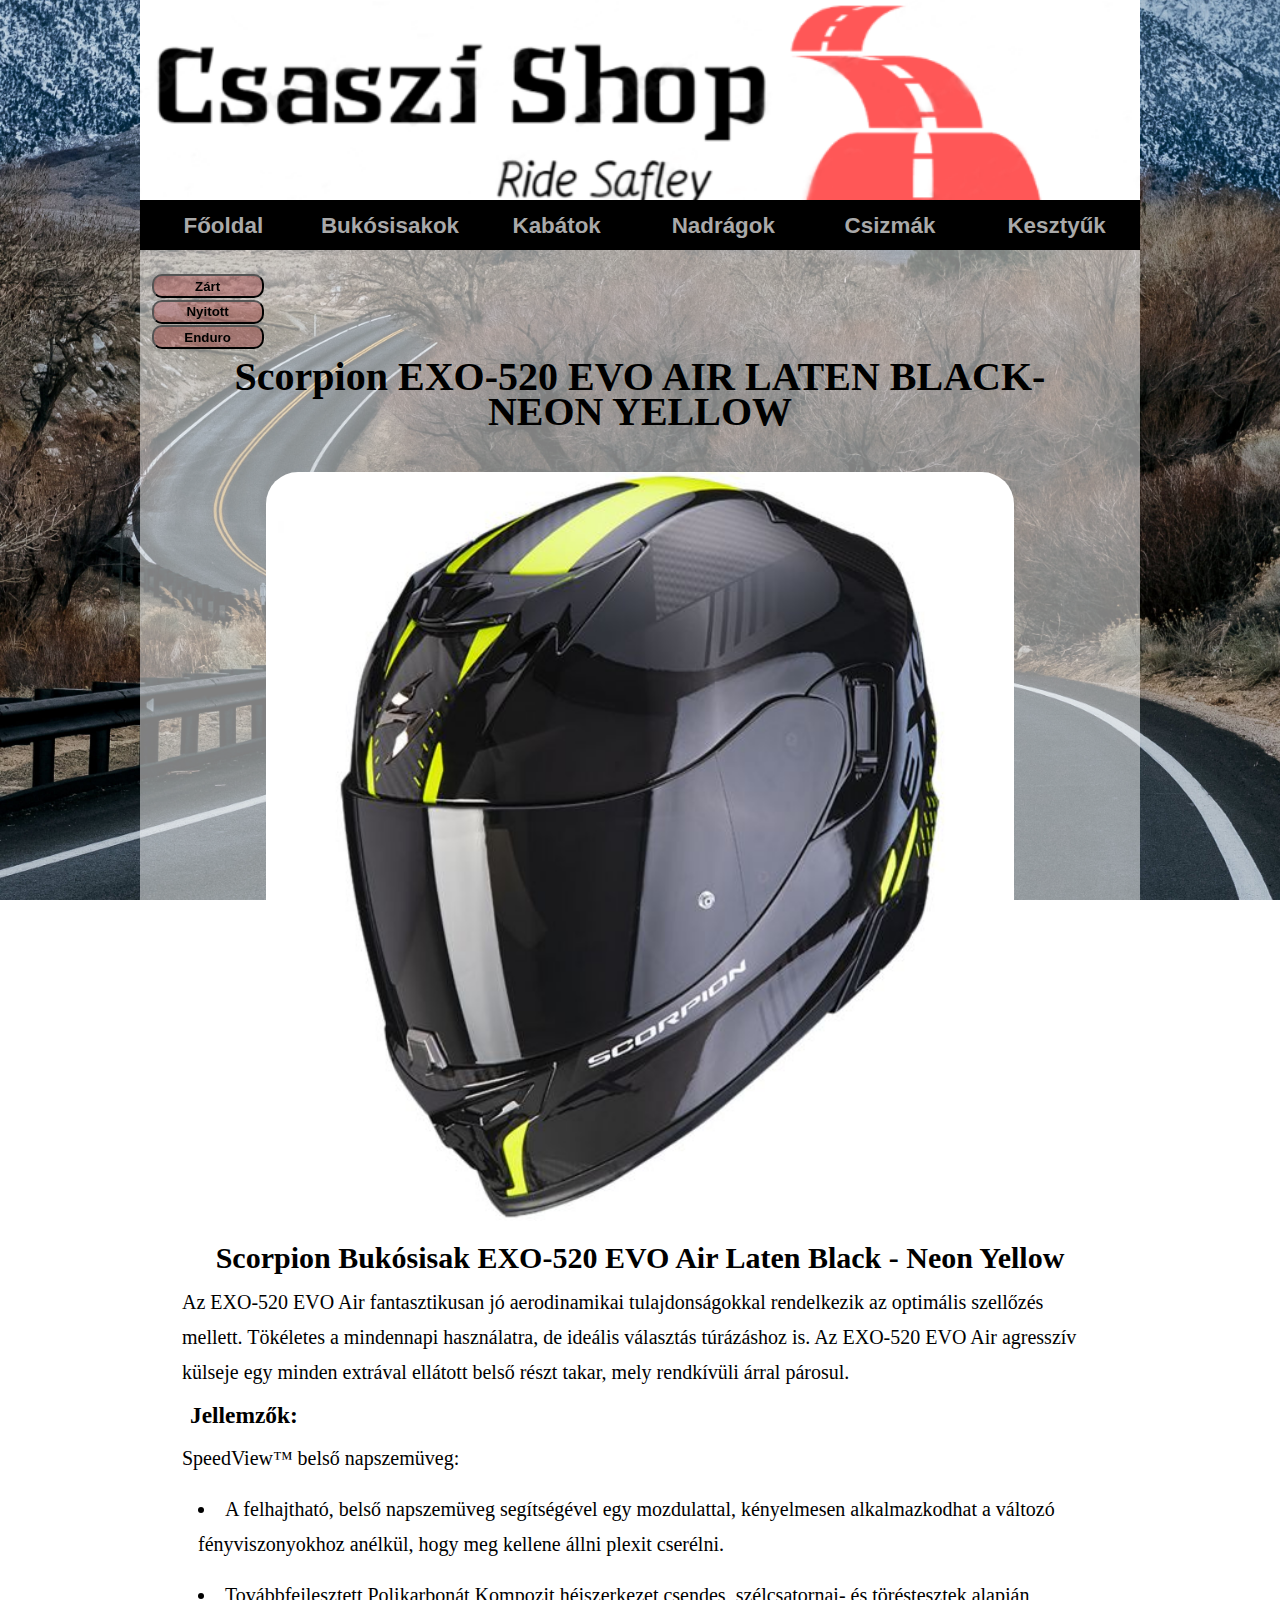
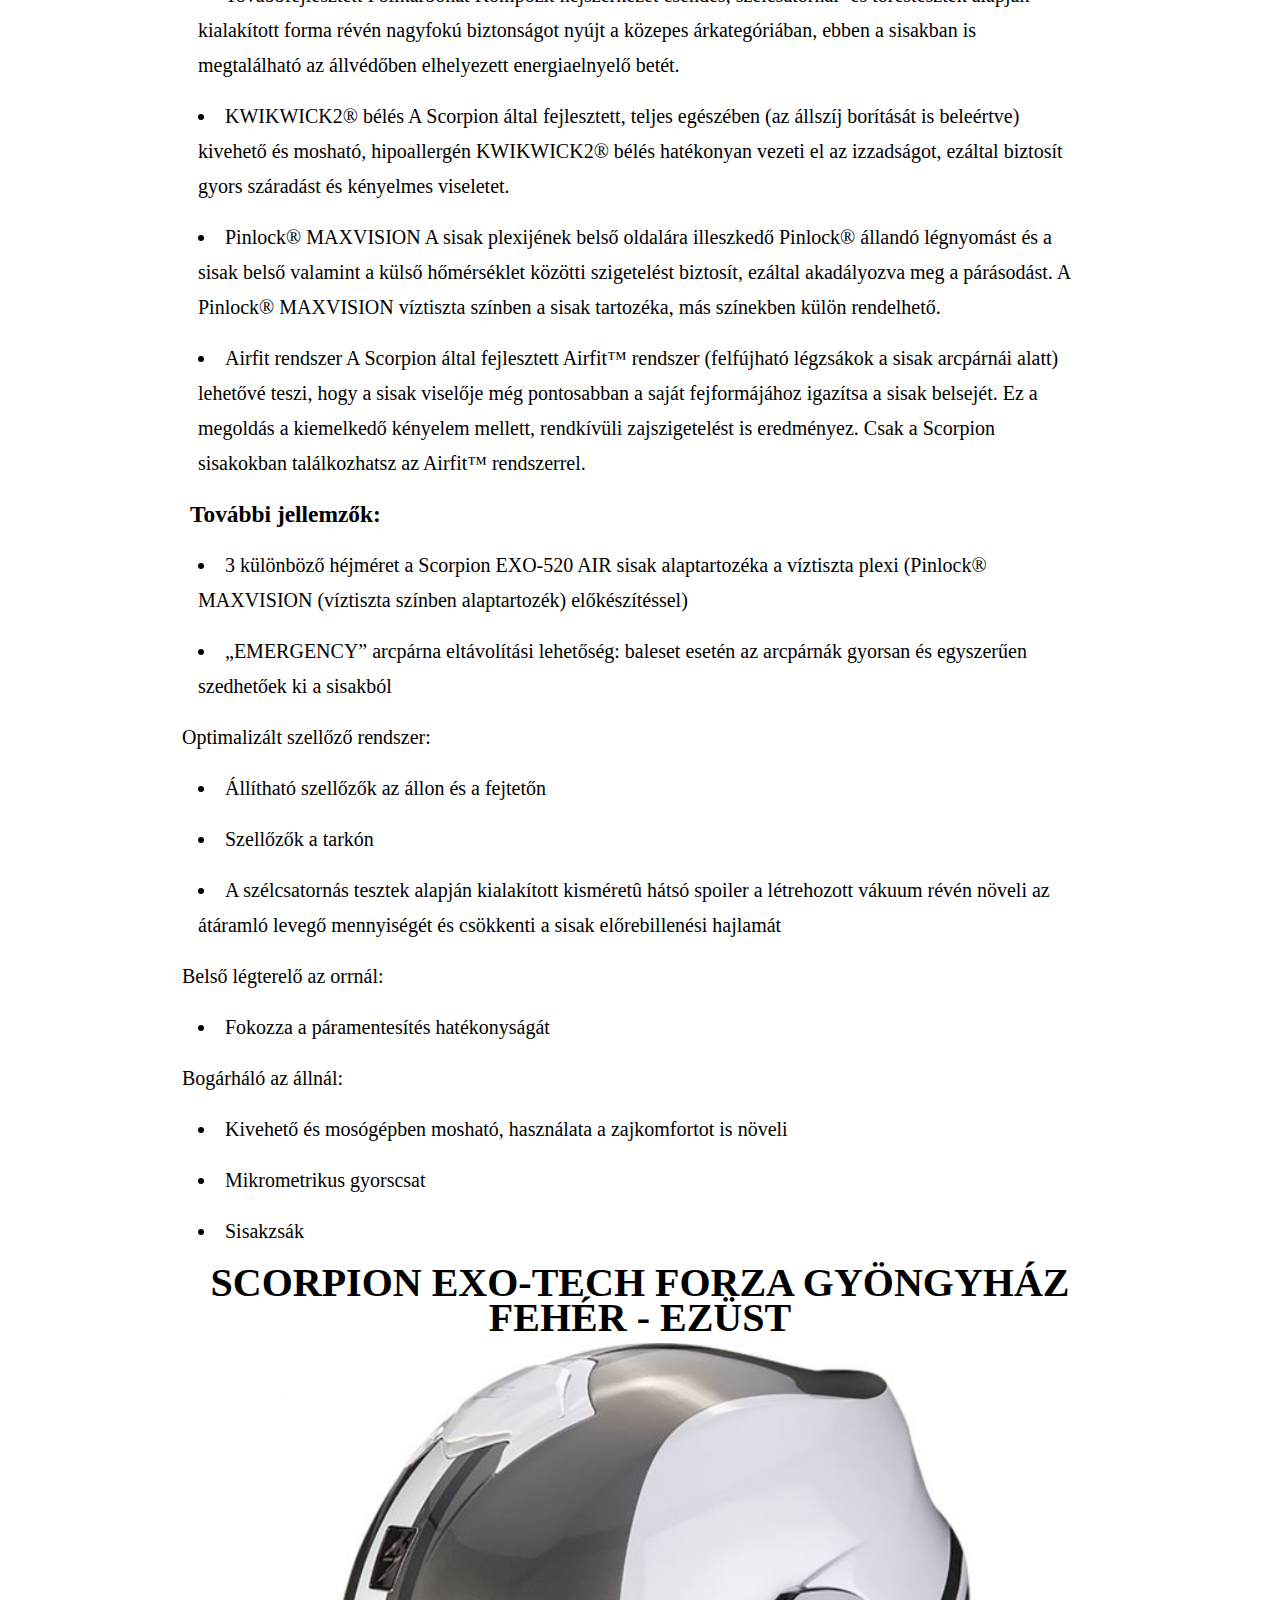
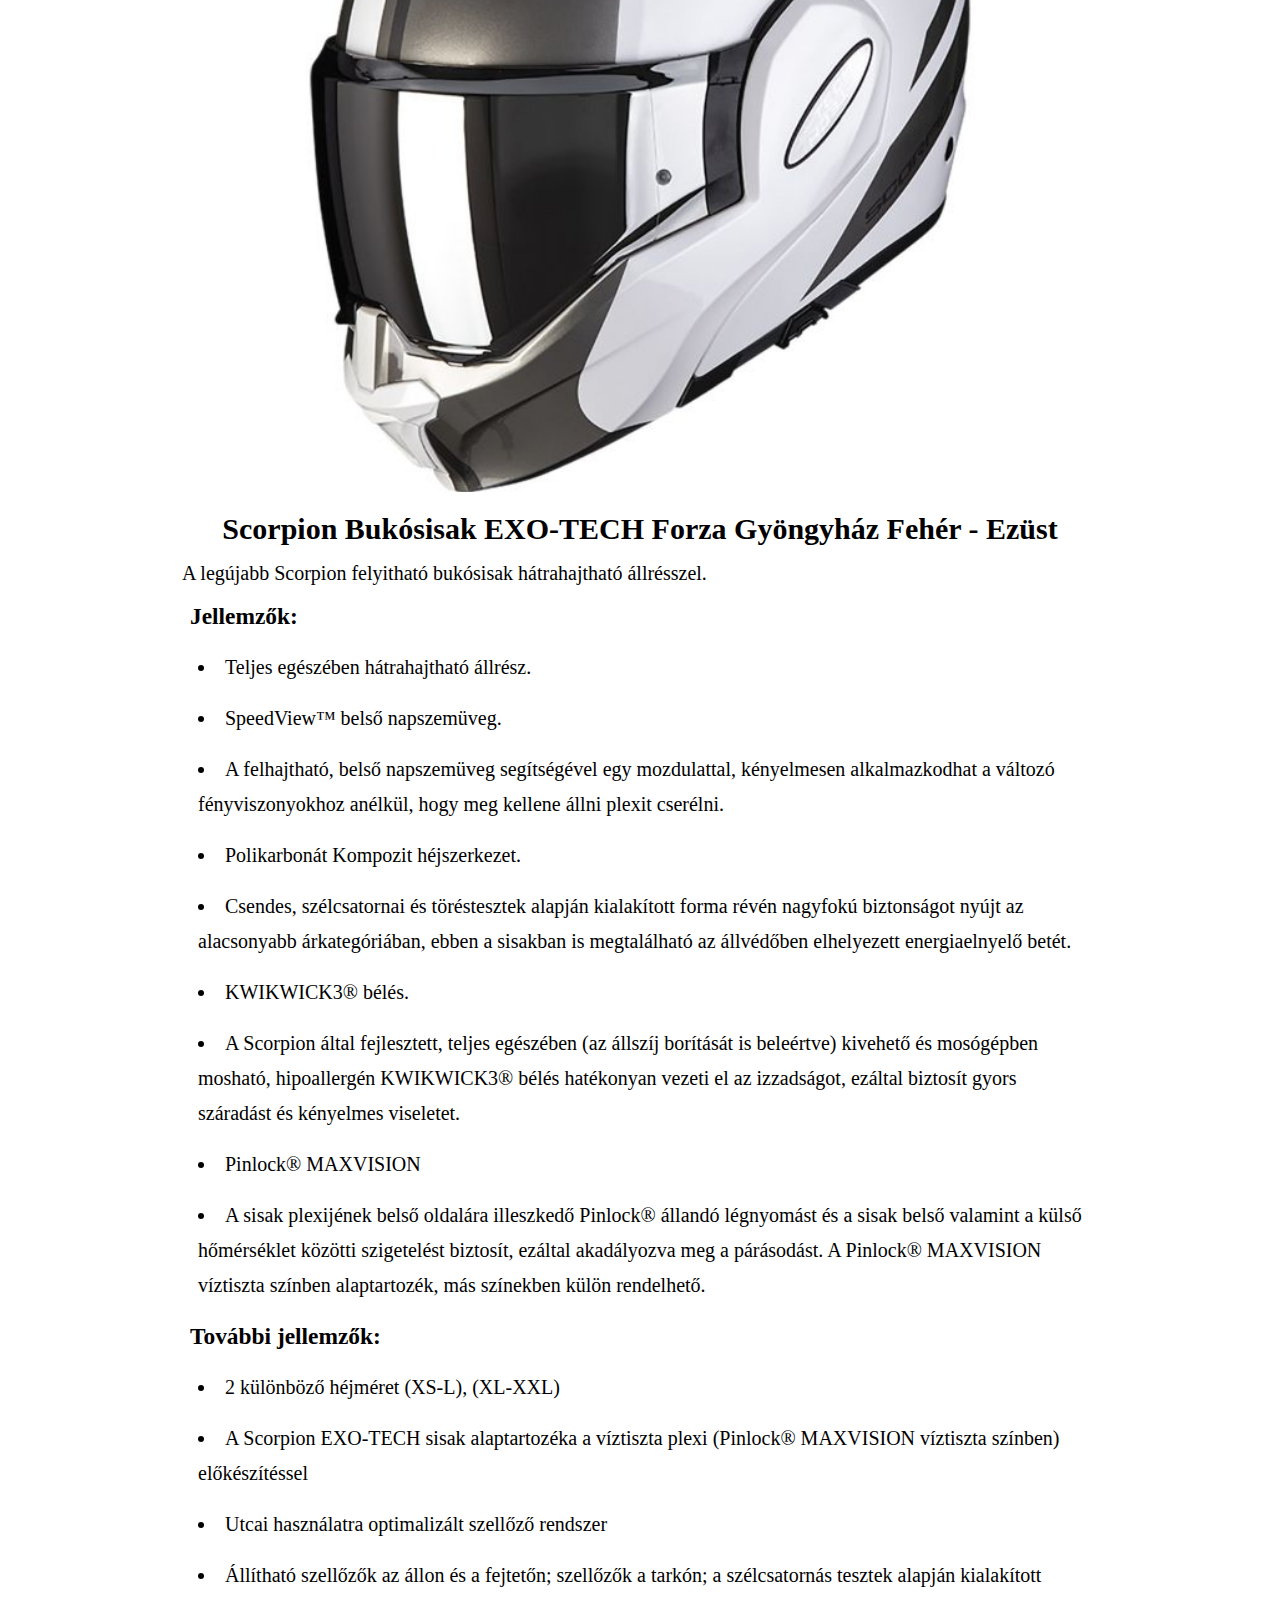
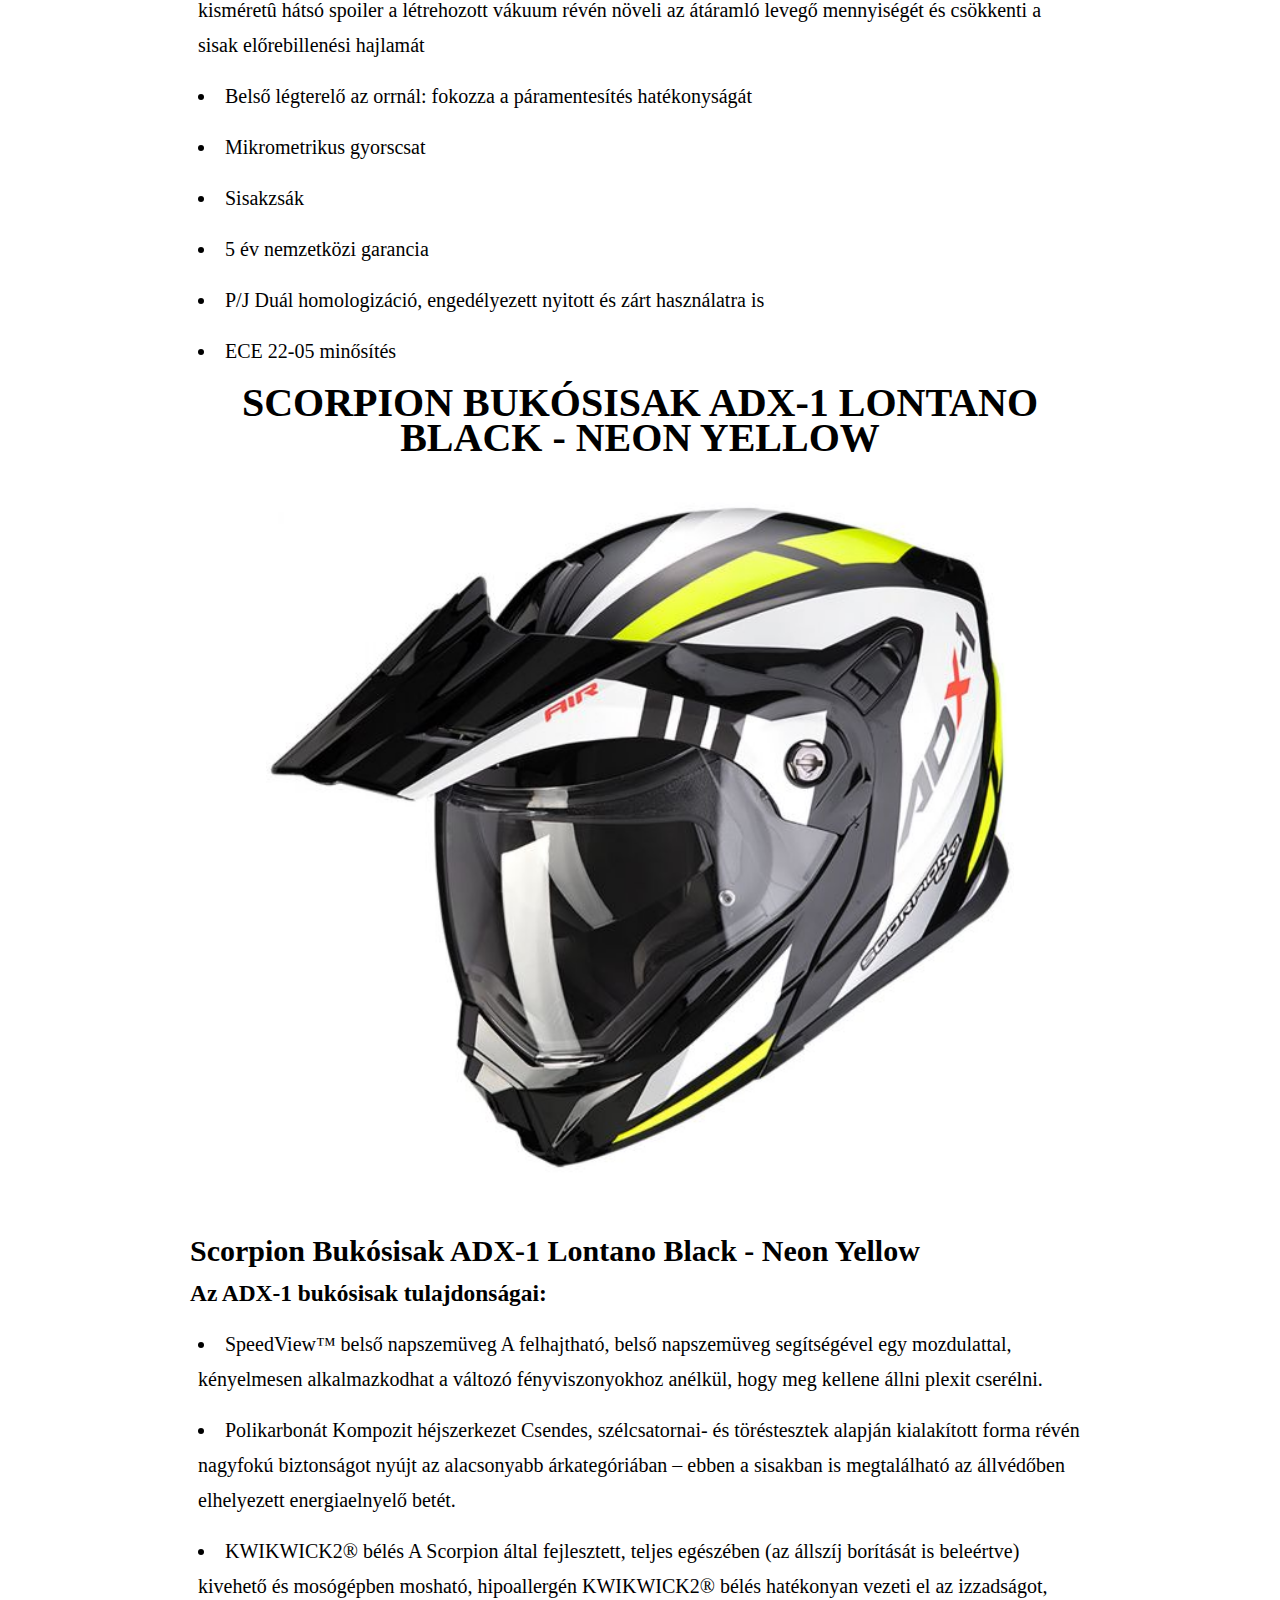
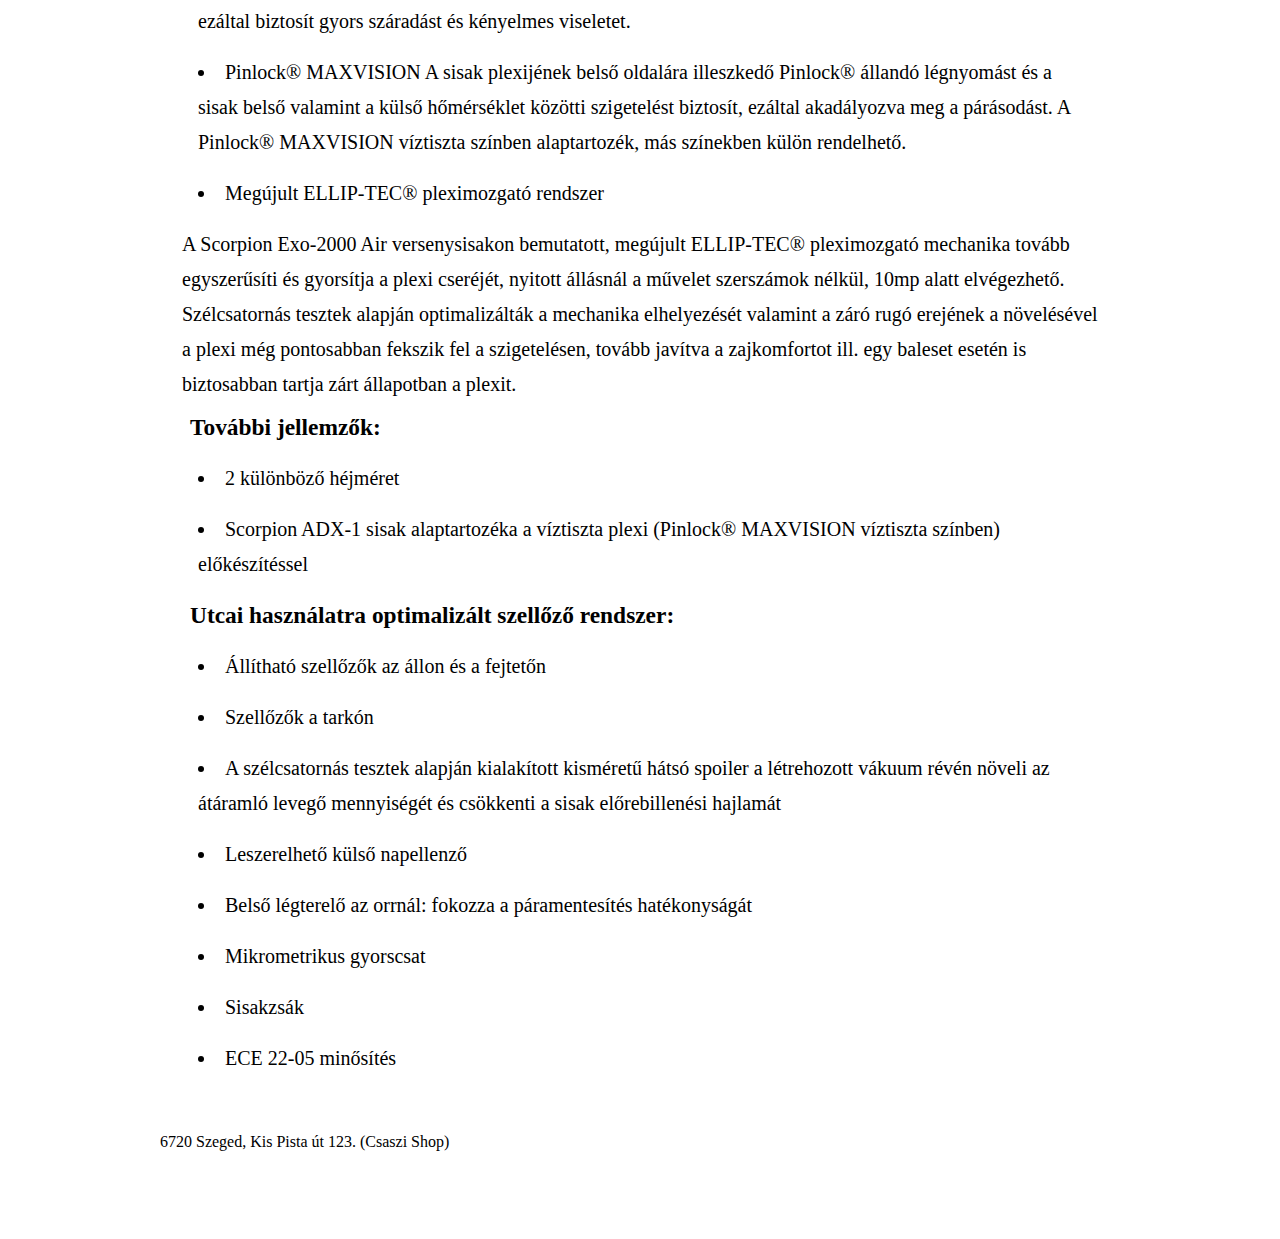
==== commit 390aad3f: "On branch Motorosruhazat_4 Changes to be committed: 	modified:   bukosisak.html 	modified:   csizma." ====
--- a/bukosisak.html
+++ b/bukosisak.html
@@ -190,6 +190,5 @@
     </div>
     </main>
     <footer>6720 Szeged, Kis Pista út 123. (Csaszi Shop)</footer>
-    <script src="script.js"></script>
   </body>
 </html>
--- a/style.css
+++ b/style.css
@@ -1,336 +1,255 @@
-*{
-    padding: 0;
-    margin: 0;
-    box-sizing: border-box;
+* {
+  padding: 0;
+  margin: 0;
+  box-sizing: border-box;
+  
 }
 
 /*Főoldal*/
 
-html{
-    background-image: url(image/hatter.jpg);
-    background-repeat: no-repeat;
-    background-size: cover;
-    background-position: center;
-    background-attachment: fixed;
-    margin-bottom: 5rem;
-}
-header{
-    background-image: url(image/Logo.png);
-    background-repeat: no-repeat;
-    background-size: cover;
-    background-position: center;
-    height: 200px;
-    width: 100%;
-}
-body{
-    width: 1000px;
-    height: 100%;
-    margin: auto;
-    background-color: rgba(999, 999, 999, 0.5);
-    border-radius: 20px;
-}
-nav{
-    overflow: hidden;
-    position: -webkit-sticky;
-    position: sticky;
-    height: 50px;
-    background-color: black;
-    margin-bottom: 1.5rem;
-    top: 0;
-}
-nav ul{
-    list-style: none;
-    width: 1000px;
-    height: 100%;
-    display: flex;
-    justify-content: space-around;
-    padding: 0;
-    
-}
-nav ul li{
-    display: flex;
-    justify-content: center;
-    align-items: center;
-    width: 166px;
-}
-nav ul li a{
-    color: darkgray;
-    font-size: 1.4rem;
-    font-weight: bold;
-    font-family: 'Franklin Gothic Medium', 'Arial Narrow', Arial, sans-serif;
-    text-decoration: none;
-}
-nav ul li a:hover{
-    color: crimson;
-    text-decoration: underline;
-    font-size: 1.5rem;
-}
-main{
-    text-align: center;
-}
-div{
-    margin: 10px;
-    font-size: 20px;
-}
-.telefon{
-    color: red;
-}
-footer, .footer{
-    margin: auto 20px;
-}
-
-h2{
-    margin-top: 20px;
-}
-
+html {
+  background-image: url(image/hatter.jpg);
+  background-repeat: no-repeat;
+  background-size: cover;
+  background-position: center;
+  background-attachment: fixed;
+  margin-bottom: 5rem;
+}
+header {
+  background-image: url(image/Logo.png);
+  background-repeat: no-repeat;
+  background-size: cover;
+  background-position: center;
+  height: 200px;
+  width: 100%;
+}
+body {
+  width: 1000px;
+  height: 100%;
+  margin: auto;
+  background-color: rgba(999, 999, 999, 0.5);
+  border-radius: 20px;
+  font-family: 'Times New Roman', Times, serif;
+  line-height: 35px;
+}
+nav {
+  overflow: hidden;
+  position: -webkit-sticky;
+  position: sticky;
+  height: 50px;
+  background-color: black;
+  margin-bottom: 1.5rem;
+  top: 0;
+}
+nav ul {
+  list-style: none;
+  width: 1000px;
+  height: 100%;
+  display: flex;
+  justify-content: space-around;
+  padding: 0;
+}
+nav ul li {
+  display: flex;
+  justify-content: center;
+  align-items: center;
+  width: 166px;
+}
+nav ul li a {
+  color: darkgray;
+  font-size: 1.4rem;
+  font-weight: bold;
+  font-family: "Franklin Gothic Medium", "Arial Narrow", Arial, sans-serif;
+  text-decoration: none;
+}
+nav ul li a:hover {
+  color: crimson;
+  text-decoration: underline;
+  font-size: 1.5rem;
+}
+main {
+  text-align: center;
+}
+div {
+  margin: 10px;
+  font-size: 20px;
+}
+.telefon {
+  color: red;
+}
+footer,
+.footer {
+  margin: auto 20px;
+}
+
+h2 {
+  margin-top: 20px;
+}
 
 /*Szerencse kerék*/
-#test{
-	margin:0;
-	padding:0;
-	background-color: #34495e;
-	display:flex;
-	align-items:center;
-	justify-content: center;
-	height:100vh;
-	overflow:hidden;
-}
-
-.container{
-	width:500px;
-	height:500px;
-	background-color: #ccc;
-	border-radius:50%;
-	border:15px solid #dde;
-	position: relative;
-	overflow: hidden;
-	transition: 5s;
-}
-
-.container div{
-	height:50%;
-	width:200px;
-	position: absolute;
-	clip-path: polygon(100% 0 , 50% 100% , 0 0 );
-	transform:translateX(-50%);
-	transform-origin:bottom;
-	text-align:center;
-	display:flex;
-	align-items: center;
-	justify-content: center;
-	font-size:20px;
-	font-weight:bold;
-	font-family:sans-serif;
-	color:#fff;
-	left:135px;
-}
-
-.container .one{
-	background-color: #3f51b5;
-	left:50%;
-}
-.container .two{
-	background-color: #ff9800;
-	transform: rotate(45deg);
-}
-.container .three{
-	background-color: #e91e63;
-	transform:rotate(90deg);
-}
-.container .four{
-	background-color: #4caf50;
-	transform: rotate(135deg);
-}
-.container .five{
-	background-color: #009688;
-	transform: rotate(180deg);
-}
-.container .six{
-	background-color: #795548;
-	transform: rotate(225deg);
-}
-.container .seven{
-	background-color: #9c27b0;
-	transform: rotate(270deg);
-}
-.container .eight{
-	background-color: #f44336;
-	transform: rotate(315deg);
-}
-
-.arrow{
-	position: absolute;
-	top:0;
-	left:50%;
-	transform: translateX(-50%);
-	color:#fff;
-}
-
-.arrow::before{
-	content:"\1F817";
-	font-size:50px;
-}
-
-#spin{
-	position: absolute;
-	top:50%;
-	left:50%;
-	transform:translate(-50%,-50%);
-	z-index:10;
-	background-color: #e2e2e2;
-	text-transform: uppercase;
-	border:8px solid #fff;
-	font-weight:bold;
-	font-size:20px;
-	color:#a2a2a2;
-	width: 80px;
-	height:80px;
-	font-family: sans-serif;
-	border-radius:50%;
-	cursor: pointer;
-	outline:none;
-	letter-spacing: 1px;
-}
-
-
-
+iframe {
+  height: 700px;
+  width: 700px;
+}
 
 /*Bukósisakok*/
-.buko1, .buko2, .buko3{
-    display: content;
-    text-align: left;
-    font-size: 20px;
-}
-.exo520, .exo-tech, .adx-1{
-    width: 80%;
-    border-radius: 2rem;
-}
-.bukoMain{
-    margin: 0 2rem 3rem 2rem ;
-}
-.bukoMain h1, h2, h3{
-    margin: 0.5rem;
-}
-.bukoMain ul li{
-    margin: 1rem;
-    list-style-position: inside;
-}
-.tipus{
-    max-width: 25rem;
-    display: block;
-    position: -webkit-sticky;
-    position: sticky;
-    top: 3.4rem;
-}
-.zart, .nyitott, .adv{
-    height: 1.5rem;
-    width: 7rem;
-    background-color: rgba(150, 10, 10, 0.3);
-    border-radius: 10px;
-    margin: 0.1rem;
-    display: flex;
-    justify-content: center;
-    align-items: center;
-    align-self: center;
-}
-.zart .nyitott, .adv, a{
-    text-decoration: none;
-    color: #000000;
-    font-weight: bold;
+.buko1,
+.buko2,
+.buko3 {
+  display: content;
+  text-align: left;
+  font-size: 20px;
+}
+.exo520,
+.exo-tech,
+.adx-1 {
+  width: 80%;
+  border-radius: 2rem;
+}
+.bukoMain {
+  margin: 0 2rem 3rem 2rem;
+}
+.bukoMain h1,
+h2,
+h3 {
+  margin: 0.5rem;
+}
+.bukoMain ul li {
+  margin: 1rem;
+  list-style-position: inside;
+}
+.tipus {
+  max-width: 25rem;
+  display: block;
+  position: -webkit-sticky;
+  position: sticky;
+  top: 3.4rem;
+}
+.zart,
+.nyitott,
+.adv {
+  height: 1.5rem;
+  width: 7rem;
+  background-color: rgba(150, 10, 10, 0.3);
+  border-radius: 10px;
+  margin: 0.1rem;
+  display: flex;
+  justify-content: center;
+  align-items: center;
+  align-self: center;
+}
+.zart .nyitott,
+.adv,
+a {
+  text-decoration: none;
+  color: #000000;
+  font-weight: bold;
 }
 
 /*Kabátok*/
-.evszak{
-    max-width: 25rem;
-    display: block;
-    position: -webkit-sticky;
-    position: sticky;
-    top: 3.4rem;
-}
-.nyari, .teli, .negy{
-    height: 1.5rem;
-    width: 7rem;
-    background-color: rgba(150, 10, 10, 0.3);
-    border-radius: 10px;
-    margin: 0.1rem;
-    display: flex;
-    justify-content: center;
-    align-items: center;
-    align-self: center;
-}
-.nyari .teli, .negy, a{
-    text-decoration: none;
-    color: #000000;
-    font-weight: bold;
-}
-.kabat_main{
-    margin: 0rem 2rem 3rem 2rem;
-}
-.kabat_main h1{
-    margin-bottom: 1rem;
-}
-.kabat_main ul li{
-    padding-left: 0.5rem;
-    list-style-position: inside;
-}
-.kabat1, .kabat2, .kabat3{
-    display: contents;
-    text-align: left;
-    font-size: 20px;
-}
-.Khao_air_kabat, .Tacoma_kabat, .Westport_kabat{
-    height: 35rem;
-    width: auto;
-    margin-bottom: 1rem;
-    border-radius: 3rem;
-} 
-.video_kabat{
-    display: flex;
-    justify-content: center;
-    margin: 1rem;
-}
-.warning{
-    color: #ff0000;
+.evszak {
+  max-width: 25rem;
+  display: block;
+  position: -webkit-sticky;
+  position: sticky;
+  top: 3.4rem;
+}
+.nyari,
+.teli,
+.negy {
+  height: 1.5rem;
+  width: 7rem;
+  background-color: rgba(150, 10, 10, 0.3);
+  border-radius: 10px;
+  margin: 0.1rem;
+  display: flex;
+  justify-content: center;
+  align-items: center;
+  align-self: center;
+}
+.nyari .teli,
+.negy,
+a {
+  text-decoration: none;
+  color: #000000;
+  font-weight: bold;
+}
+.kabat_main {
+  margin: 0rem 2rem 3rem 2rem;
+}
+.kabat_main h1 {
+  margin-bottom: 1rem;
+}
+.kabat_main ul li {
+  padding-left: 0.5rem;
+  list-style-position: inside;
+}
+.kabat1,
+.kabat2,
+.kabat3 {
+  display: contents;
+  text-align: left;
+  font-size: 20px;
+}
+.Khao_air_kabat,
+.Tacoma_kabat,
+.Westport_kabat {
+  height: 35rem;
+  width: auto;
+  margin-bottom: 1rem;
+  border-radius: 3rem;
+}
+.video_kabat {
+  display: flex;
+  justify-content: center;
+  margin: 1rem;
+}
+.warning {
+  color: #ff0000;
 }
 
 /*Nadrágok*/
-#AlexiusFarmer{
-    
-}
-.nadrag1, .nadrag2, .nadrag3{
-    display: content;
-    text-align: left;
-    font-size: 20px;
-}
-.nadrag_main{
-    margin: 0rem 2rem 3rem 2rem;
-}
-.nadrag_main h1{
-    margin-bottom: 1rem;
-}
-.nadrag_main ul li{
-    padding-left: 0.5rem;
-    list-style-position: inside;
-}
-.Alexius_Farmer, .Khao_Air_Nadrag, .Tacoma_Nadrag{
-    height: 25rem;
-    width: auto;
-    margin-bottom: 1rem;
-    border-radius: 1.5rem;
-}
-.video_nadrag{
-    display: flex;
-    justify-content: center;
-    margin: 1rem;
-}
-/*Csizmák*/
-.zero{
-    
-}
-
-/*Kesztyűk*/
-
-
+.nadrag1,
+.nadrag2,
+.nadrag3 {
+  display: content;
+  text-align: left;
+  font-size: 20px;
+}
+.nadrag_main {
+  margin: 0rem 2rem 3rem 2rem;
+}
+.nadrag_main h1 {
+  margin-bottom: 1rem;
+}
+.nadrag_main ul li {
+  padding-left: 0.5rem;
+  list-style-position: inside;
+}
+.Alexius_Farmer,
+.Khao_Air_Nadrag,
+.Tacoma_Nadrag {
+  height: 25rem;
+  width: auto;
+  margin-bottom: 1rem;
+  border-radius: 1.5rem;
+}
+.video_nadrag {
+  display: flex;
+  justify-content: center;
+  margin: 1rem;
+}
+/*Csizmák-Kesztyűk*/
+.evsz {
+  max-width: 25rem;
+  display: block;
+  position: -webkit-sticky;
+  position: sticky;
+  top: 3.4rem;
+  font-size: 14px;
+  line-height: 0;
+  padding-left: 10px;
+}
 
 /*
 @media(max-width:1000px) {
@@ -349,4 +268,4 @@
         max-width: 250px;
     }
 }
-*/+*/
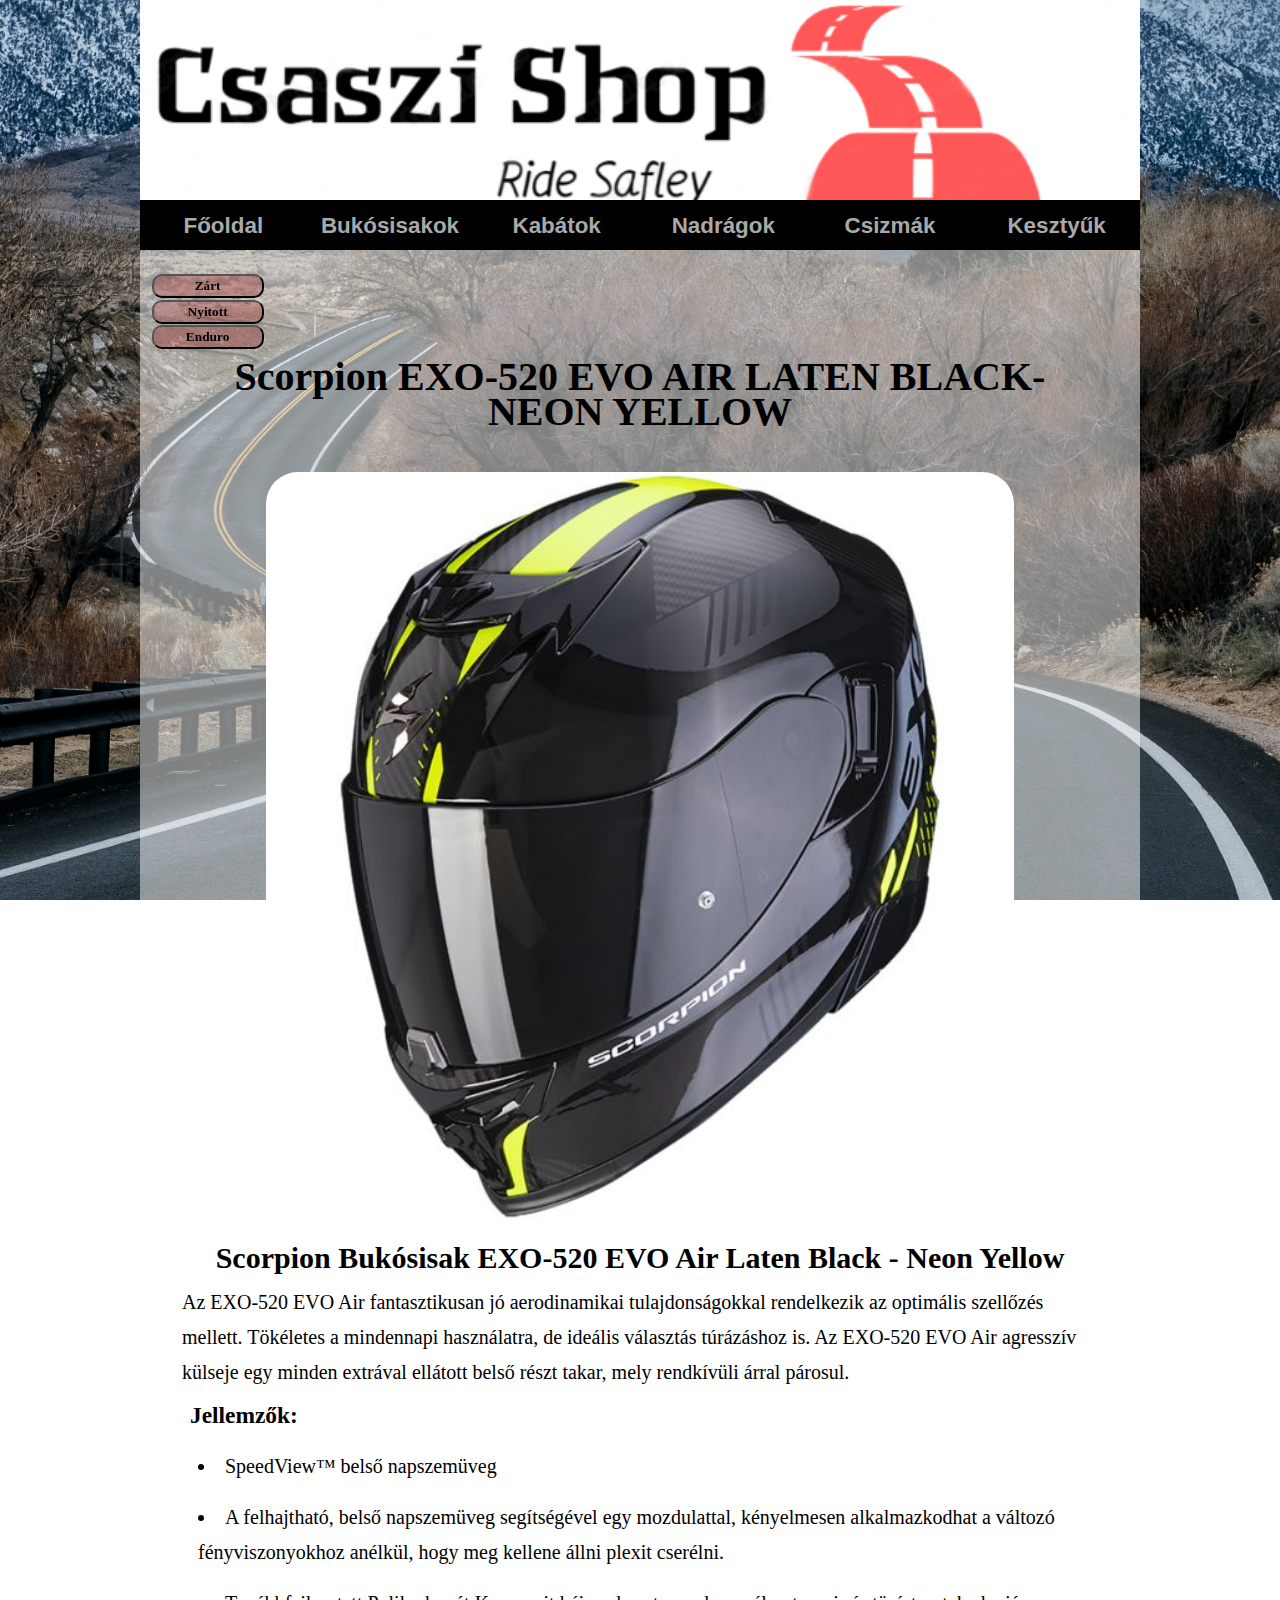
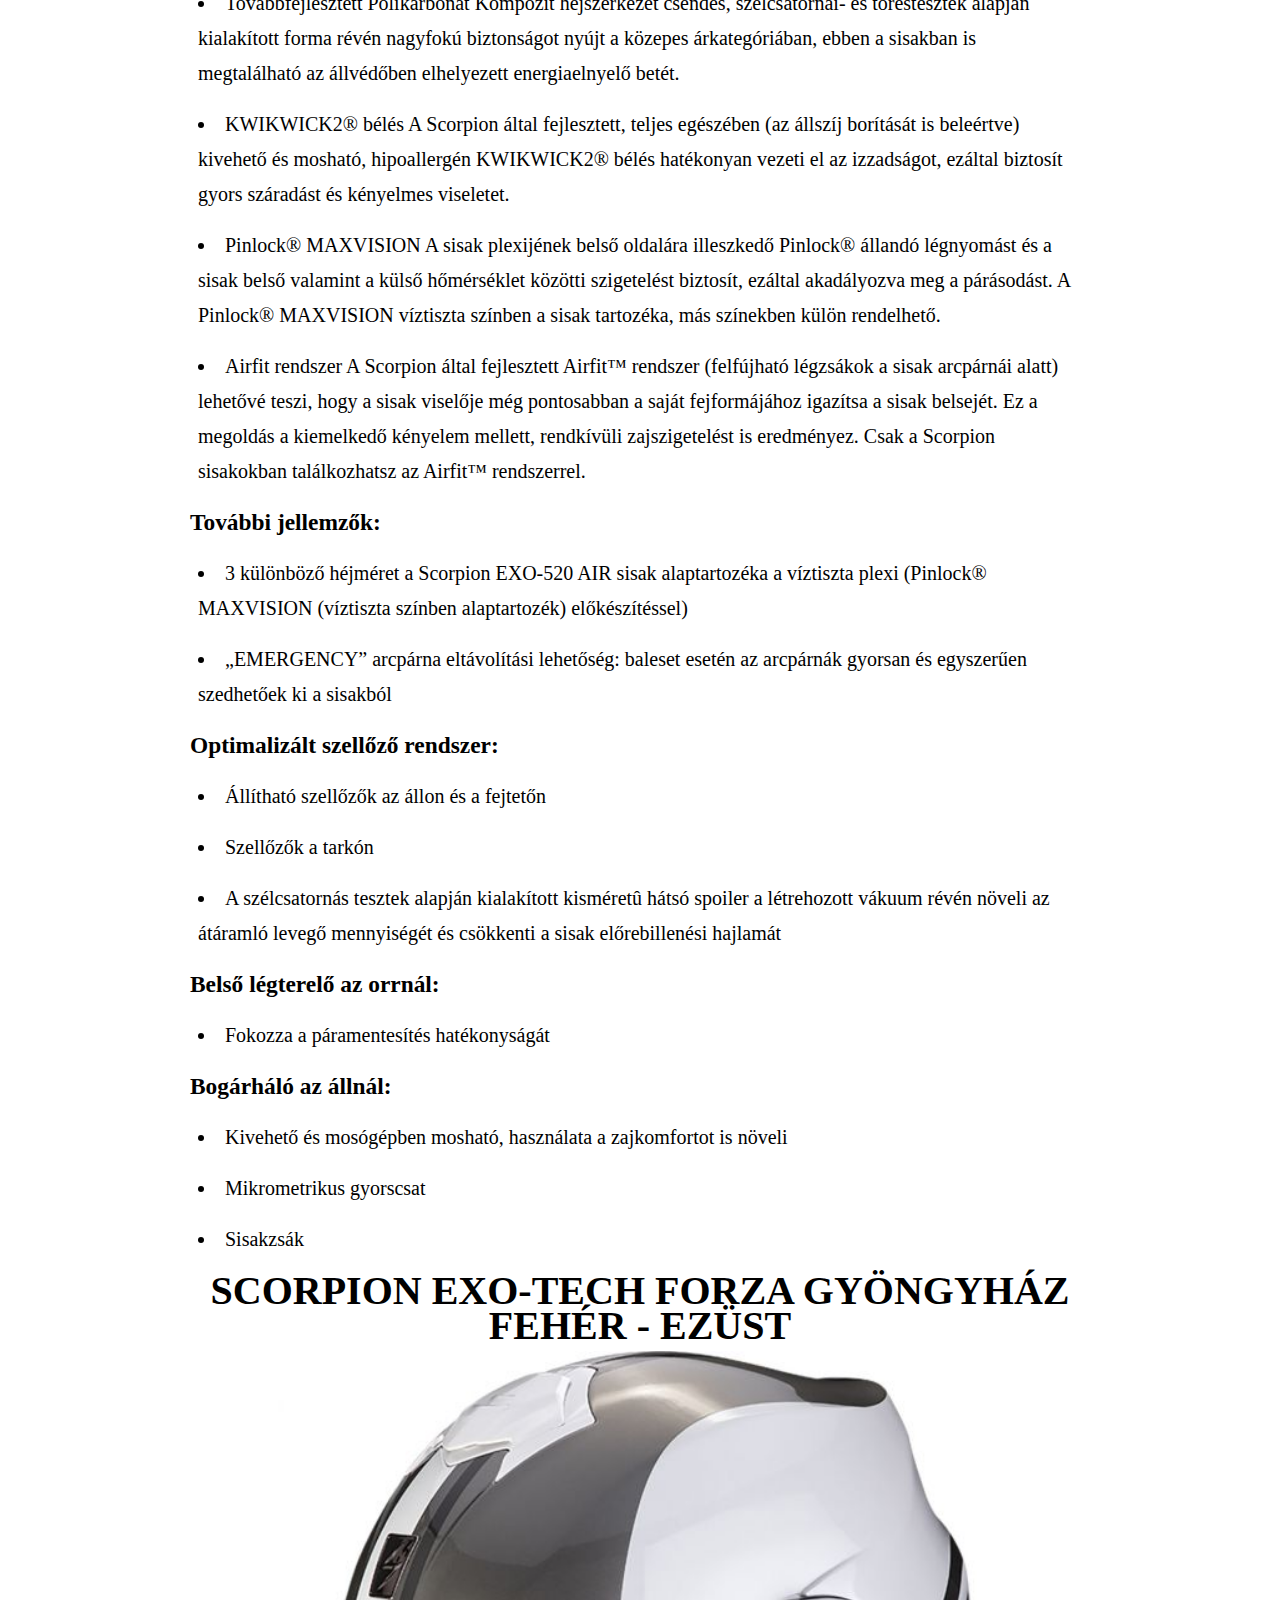
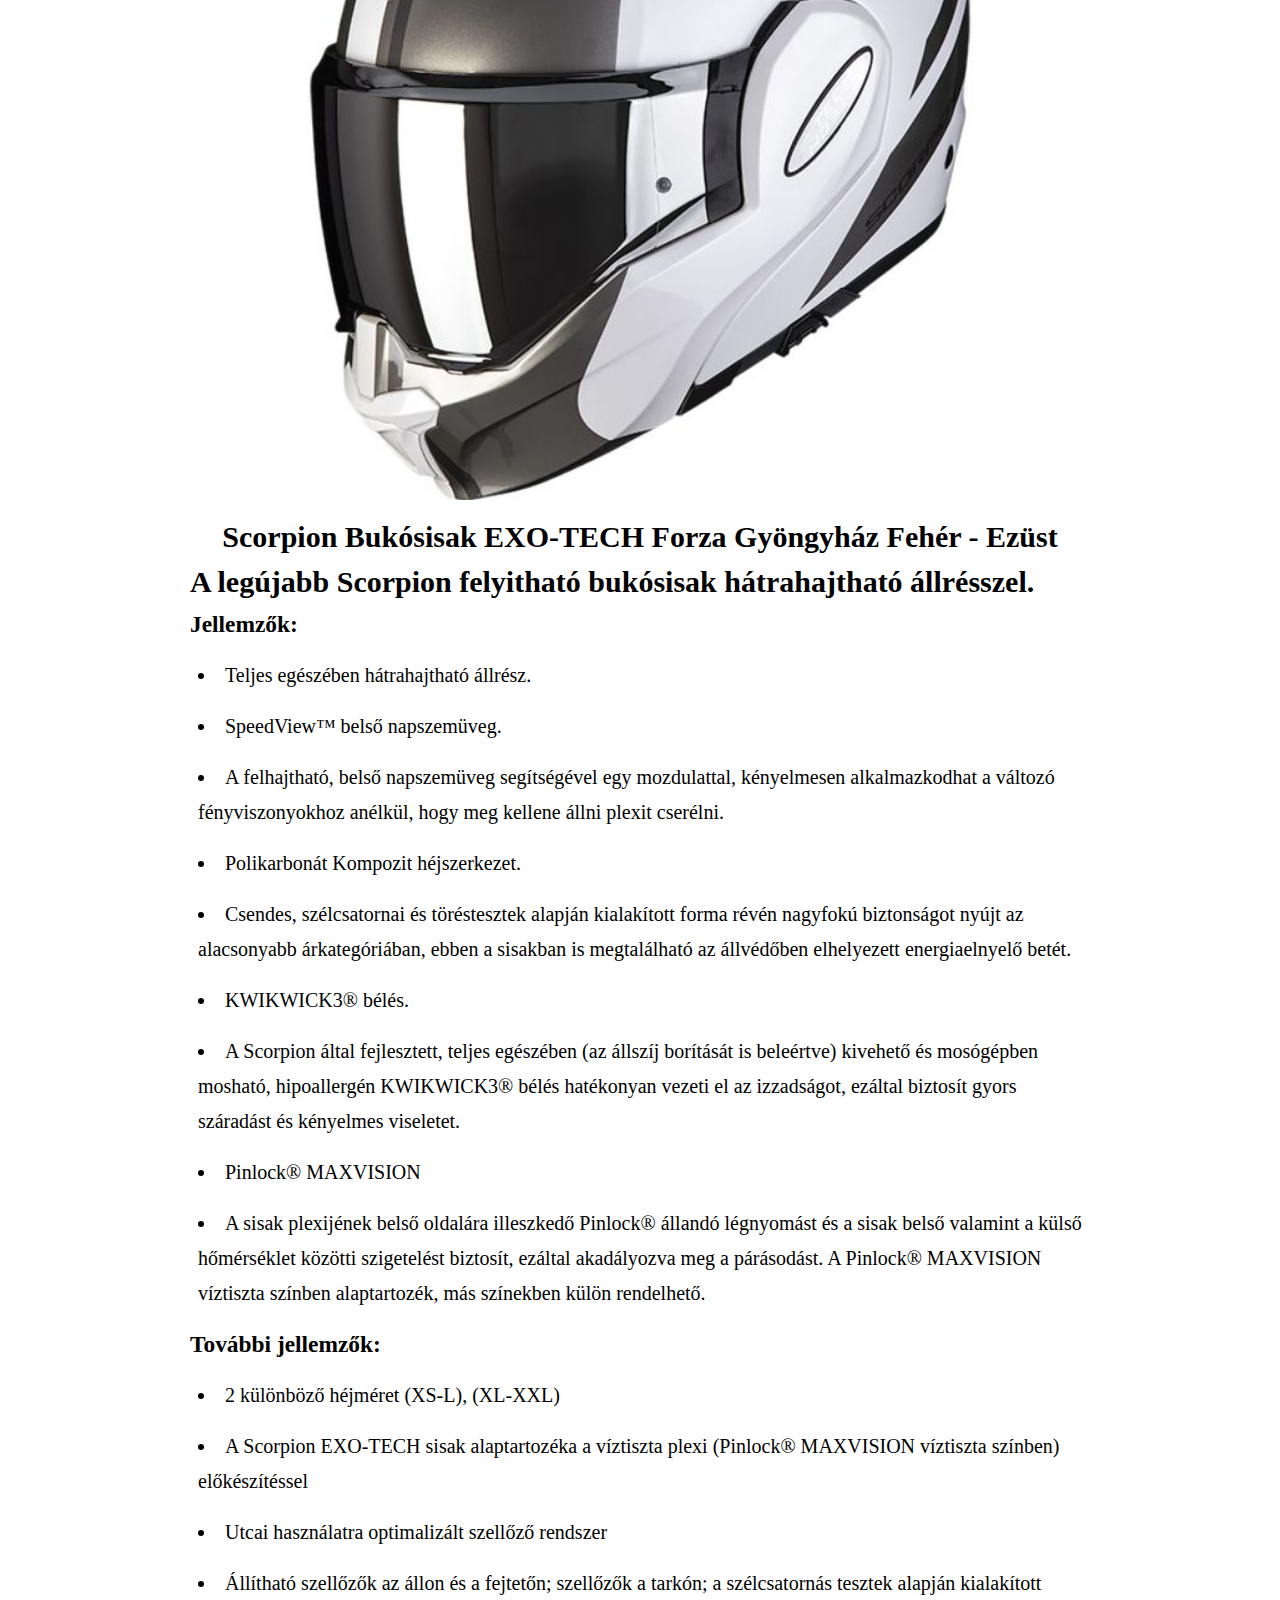
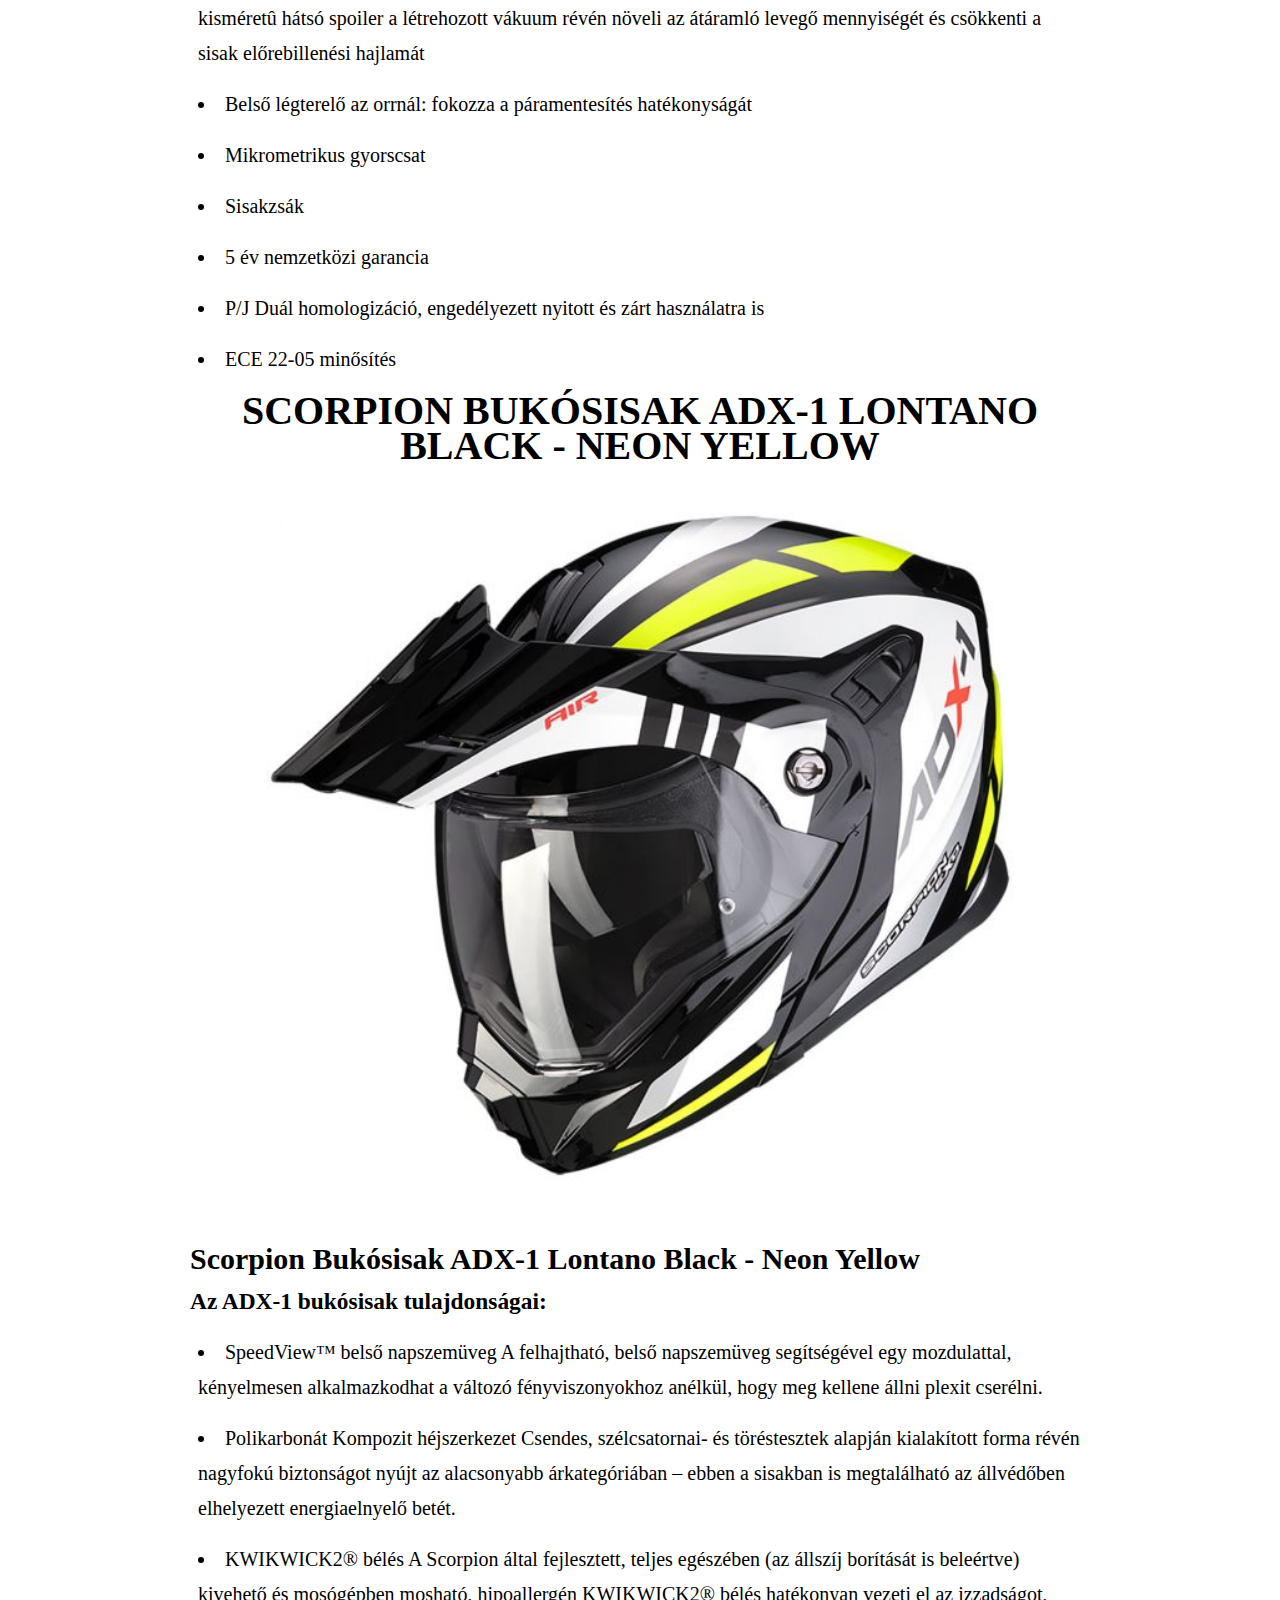
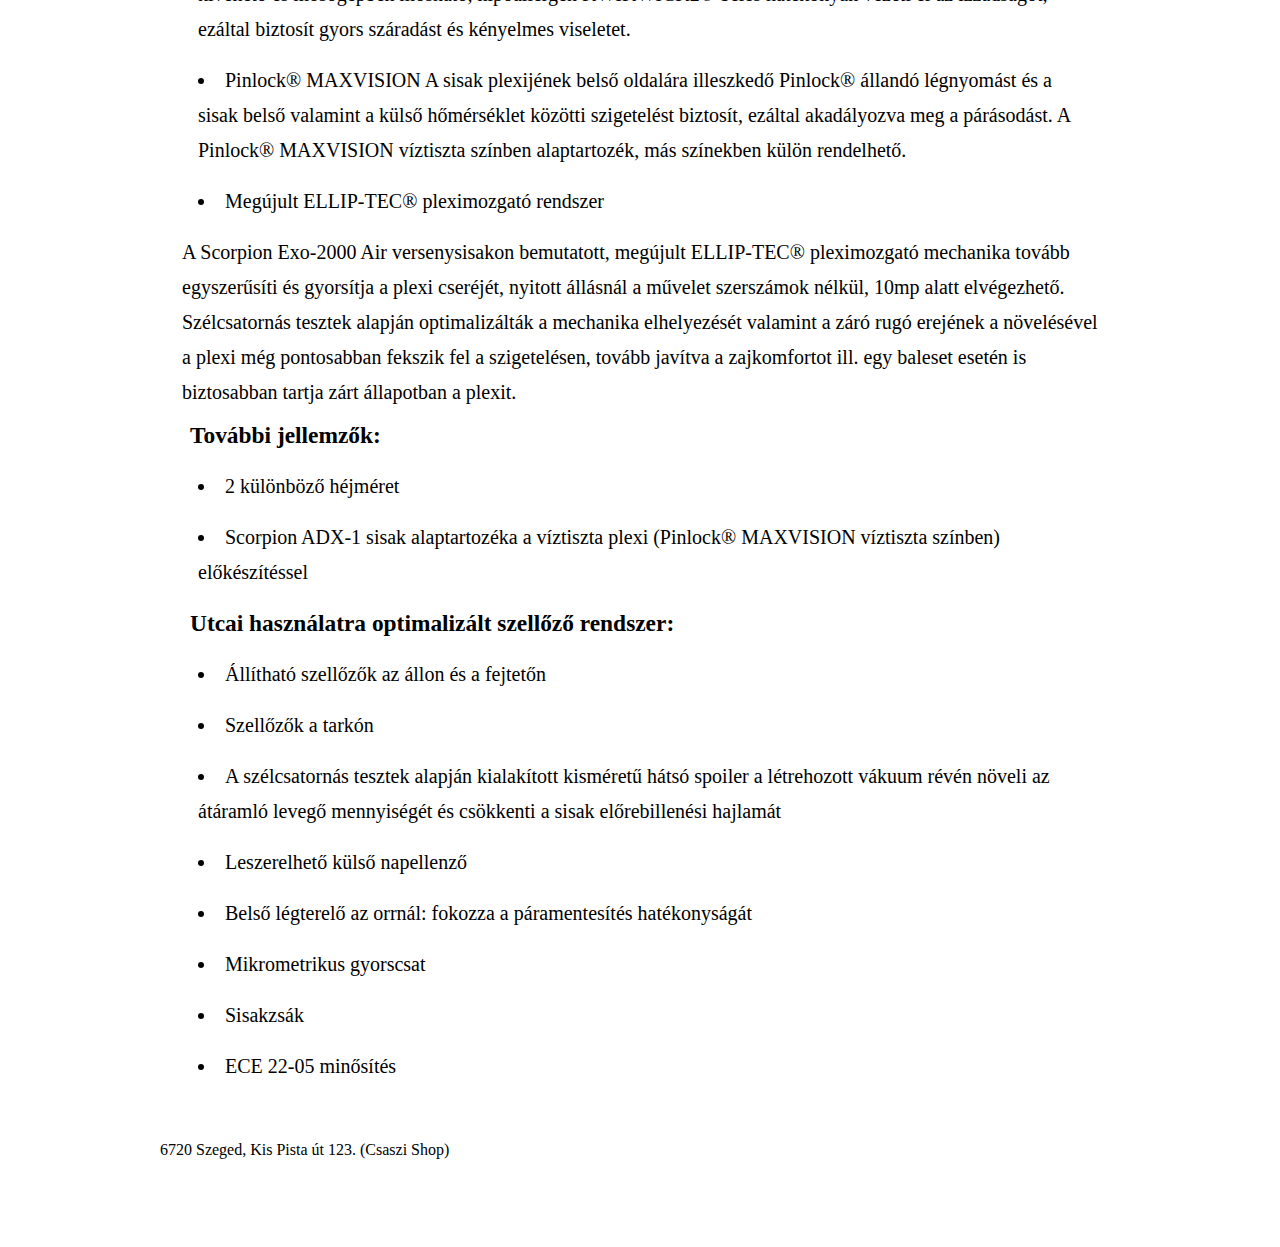
==== commit cdf7ff59: "modified:   bukosisak.html 	modified:   csizma.html 	modified:   image/Modeka Khao air nyari nadrag." ====
--- a/bukosisak.html
+++ b/bukosisak.html
@@ -36,8 +36,9 @@
         agresszív külseje egy minden extrával ellátott belső részt takar, mely
         rendkívüli árral párosul.
         <h3>Jellemzők:</h3>
-        SpeedView™ belső napszemüveg:
+        
         <ul>
+        <li>SpeedView™ belső napszemüveg</li>
         <li>A felhajtható, belső napszemüveg segítségével egy mozdulattal,
         kényelmesen alkalmazkodhat a változó fényviszonyokhoz anélkül, hogy meg
         kellene állni plexit cserélni.</li>
@@ -69,17 +70,17 @@
         <li>„EMERGENCY” arcpárna eltávolítási lehetőség: baleset esetén az
         arcpárnák gyorsan és egyszerűen szedhetőek ki a sisakból</li>
         </ul>
-        Optimalizált szellőző rendszer:
+        <h3>Optimalizált szellőző rendszer:</h3>
         <ul>
         <li>Állítható szellőzők az állon és a fejtetőn</li>
         <li>Szellőzők a tarkón</li>
         <li>A szélcsatornás tesztek alapján kialakított kisméretû hátsó spoiler a
         létrehozott vákuum révén növeli az átáramló levegő mennyiségét és
         csökkenti a sisak előrebillenési hajlamát</li>
-        Belső légterelő az orrnál: 
+        <h3>Belső légterelő az orrnál:</h3> 
         <li>Fokozza a páramentesítés hatékonyságát</li>
         </ul>
-        Bogárháló az állnál:
+        <h3>Bogárháló az állnál:</h3>
         <ul>
         <li>Kivehető és mosógépben mosható, használata a zajkomfortot is növeli</li>
         <li>Mikrometrikus gyorscsat</li>
@@ -95,7 +96,7 @@
       />
       <h2>Scorpion Bukósisak EXO-TECH Forza Gyöngyház Fehér - Ezüst</h2>
       <div class="buko2">
-        A legújabb Scorpion felyitható bukósisak hátrahajtható állrésszel.
+        <h2>A legújabb Scorpion felyitható bukósisak hátrahajtható állrésszel.</h2>
         <h3>Jellemzők:</h3>
         <ul>
         <li>Teljes egészében hátrahajtható állrész.</li>
@@ -161,12 +162,12 @@
         színekben külön rendelhető.</li>
         <li>Megújult ELLIP-TEC® pleximozgató rendszer</li>
       </ul>
-        A Scorpion Exo-2000 Air versenysisakon bemutatott, megújult ELLIP-TEC®
+        <p>A Scorpion Exo-2000 Air versenysisakon bemutatott, megújult ELLIP-TEC®
         pleximozgató mechanika tovább egyszerűsíti és gyorsítja a plexi cseréjét, nyitott állásnál a művelet szerszámok nélkül, 10mp alatt elvégezhető.
         Szélcsatornás tesztek alapján optimalizálták a mechanika elhelyezését
         valamint a záró rugó erejének a növelésével a plexi még pontosabban
         fekszik fel a szigetelésen, tovább javítva a zajkomfortot ill. egy
-        baleset esetén is biztosabban tartja zárt állapotban a plexit.
+        baleset esetén is biztosabban tartja zárt állapotban a plexit.</p>
         <h3>További jellemzők:</h3>
         <ul>
         <li>2 különböző héjméret</li>
--- a/style.css
+++ b/style.css
@@ -2,7 +2,6 @@
   padding: 0;
   margin: 0;
   box-sizing: border-box;
-  
 }
 
 /*Főoldal*/
@@ -29,7 +28,7 @@
   margin: auto;
   background-color: rgba(999, 999, 999, 0.5);
   border-radius: 20px;
-  font-family: 'Times New Roman', Times, serif;
+  font-family: "Times New Roman", Times, serif;
   line-height: 35px;
 }
 nav {
@@ -137,6 +136,7 @@
   justify-content: center;
   align-items: center;
   align-self: center;
+  font-family: inherit;
 }
 .zart .nyitott,
 .adv,
@@ -166,6 +166,7 @@
   justify-content: center;
   align-items: center;
   align-self: center;
+  font-family: inherit;
 }
 .nyari .teli,
 .negy,
@@ -194,8 +195,8 @@
 .Khao_air_kabat,
 .Tacoma_kabat,
 .Westport_kabat {
-  height: 35rem;
-  width: auto;
+  height: auto;
+  width: 80%;
   margin-bottom: 1rem;
   border-radius: 3rem;
 }
@@ -229,8 +230,7 @@
 .Alexius_Farmer,
 .Khao_Air_Nadrag,
 .Tacoma_Nadrag {
-  height: 25rem;
-  width: auto;
+  width: 60%;
   margin-bottom: 1rem;
   border-radius: 1.5rem;
 }
@@ -251,21 +251,285 @@
   padding-left: 10px;
 }
 
-/*
-@media(max-width:1000px) {
-    html{
-        max-width: 800px;
-    }
-}
-@media(max-width:500px) {
-    html{
-        max-width: 400px;
-    }
-    
-}
-@media(max-width:300px) {
-    html{
-        max-width: 250px;
-    }
-}
-*/
+@media (max-width: 1000px) {
+  html {
+    max-width: 90vw;
+    margin: auto;
+  }
+  body {
+    max-width: 75vw;
+  }
+  nav {
+    max-width: 75vw;
+  }
+  nav ul {
+    max-width: 75vw;
+  }
+  nav ul li a {
+    font-size: 2vw;
+  }
+  nav ul li a:hover{
+    font-size: 2.2vw;
+  }
+  iframe {
+    max-width: 500px;
+  }
+  #mcsiz_keszty {
+    max-width: 30vw;
+  }
+}
+@media (max-width: 800px) {
+  html {
+    max-width: 90vw;
+    margin: auto;
+  }
+  body {
+    max-width: 75vw;
+  }
+   header {
+    max-height: 15vw;
+  }
+  nav {
+    max-width: 75vw;
+    max-height: 5vw;
+  }
+  nav ul {
+    max-width: 75vw;
+  }
+  nav ul li a {
+    font-size: 2vw;
+  }
+  .evsz {
+    display: flex;
+    justify-content: center;
+    align-items: center;
+    max-width: 100%;
+    margin: 0;
+    padding: 0;
+  }
+  .evszak {
+    display: flex;
+    justify-content: center;
+    align-items: center;
+    max-width: 100%;
+    margin: 0;
+    padding: 0;
+  }
+  .tipus {
+    display: flex;
+    justify-content: center;
+    align-items: center;
+    max-width: 100%;
+    margin: 0;
+    padding: 0;
+  }
+  iframe {
+    max-width: 500px;
+  }
+  #mcsiz_keszty {
+    max-width: 30vw;
+  }
+}
+@media (max-width: 700px) {
+  html {
+    max-width: 90vw;
+    margin: auto;
+  }
+  body {
+    max-width: 75vw;
+  }
+   header {
+    max-height: 15vw;
+  }
+  nav {
+    max-width: 75vw;
+    max-height: 5vw;
+  }
+  nav ul {
+    max-width: 75vw;
+  }
+  nav ul li a {
+    font-size: 2vw;
+  }
+  .evsz {
+    display: flex;
+    justify-content: center;
+    align-items: center;
+    max-width: 100%;
+    margin: 0;
+    padding: 0;
+  }
+  .evszak {
+    display: flex;
+    justify-content: center;
+    align-items: center;
+    max-width: 100%;
+    margin: 0;
+    padding: 0;
+  }
+  .tipus {
+    display: flex;
+    justify-content: center;
+    align-items: center;
+    max-width: 100%;
+    margin: 0;
+    padding: 0;
+  }
+  iframe {
+    max-width: 500px;
+  }
+  #mcsiz_keszty {
+    max-width: 30vw;
+  }
+}
+@media (max-width: 680px) {
+  html {
+    max-width: 90vw;
+    margin: auto;
+  }
+  body {
+    max-width: 75vw;
+    font-size: 2vw;
+  }
+  header {
+    max-height: 15vw;
+  }
+  nav {
+    max-width: 75vw;
+    max-height: 5vw;
+  }
+  nav ul {
+    max-width: 75vw;
+  }
+  nav ul li a {
+    font-size: 2vw;
+  }
+  p,
+  div, li, h1, h2, h3, h4, h5{
+    font-size: 3vw;
+  }
+  .evsz {
+    display: flex;
+    justify-content: center;
+    align-items: center;
+    max-width: 100%;
+    margin: 0;
+    padding: 0;
+  }
+  .evsz button {
+    max-height: 3vw;
+    max-width: 17vw;
+    font-size: 2vw;
+  }
+  .evszak {
+    display: flex;
+    justify-content: center;
+    align-items: center;
+    max-width: 100%;
+    margin: 0;
+    padding: 0;
+  }
+  .evszak button {
+    max-height: 3vw;
+    max-width: 17vw;
+    font-size: 2vw;
+  }
+  .tipus {
+    display: flex;
+    justify-content: center;
+    align-items: center;
+    max-width: 100%;
+    margin: 0;
+    padding: 0;
+  }
+  .tipus button {
+    max-height: 3vw;
+    max-width: 17vw;
+    font-size: 2vw;
+  }
+  iframe{
+    max-height: 10%;
+  }
+  #mcsiz_keszty {
+    max-width: 30vw;
+  }
+  #media_szer {
+    display: none;
+  }
+}
+
+@media (max-width: 500px) {
+  html {
+    max-width: 90vw;
+    margin: auto;
+  }
+  body {
+    max-width: 75vw;
+    font-size: 2vw;
+  }
+  header {
+    max-height: 15vw;
+  }
+  nav {
+    max-width: 75vw;
+    max-height: 5vw;
+  }
+  nav ul {
+    max-width: 75vw;
+  }
+  nav ul li a {
+    font-size: 2vw;
+  }
+  p,
+  div, li, h1, h2, h3, h4, h5{
+    font-size: 3vw;
+  }
+  .evsz {
+    display: flex;
+    justify-content: center;
+    align-items: center;
+    max-width: 100%;
+    margin: 0;
+    padding: 0;
+  }
+  .evsz button {
+    max-height: 3vw;
+    max-width: 17vw;
+    font-size: 2vw;
+  }
+  .evszak {
+    display: flex;
+    justify-content: center;
+    align-items: center;
+    max-width: 100%;
+    margin: 0;
+    padding: 0;
+  }
+  .evszak button {
+    max-height: 3vw;
+    max-width: 17vw;
+    font-size: 2vw;
+  }
+  .tipus {
+    display: flex;
+    justify-content: center;
+    align-items: center;
+    max-width: 100%;
+    margin: 0;
+    padding: 0;
+  }
+  .tipus button {
+    max-height: 3vw;
+    max-width: 17vw;
+    font-size: 2vw;
+  }
+  iframe{
+    max-height: 10%;
+  }
+  #mcsiz_keszty {
+    max-width: 30vw;
+  }
+  #media_szer {
+    display: none;
+  }
+}
